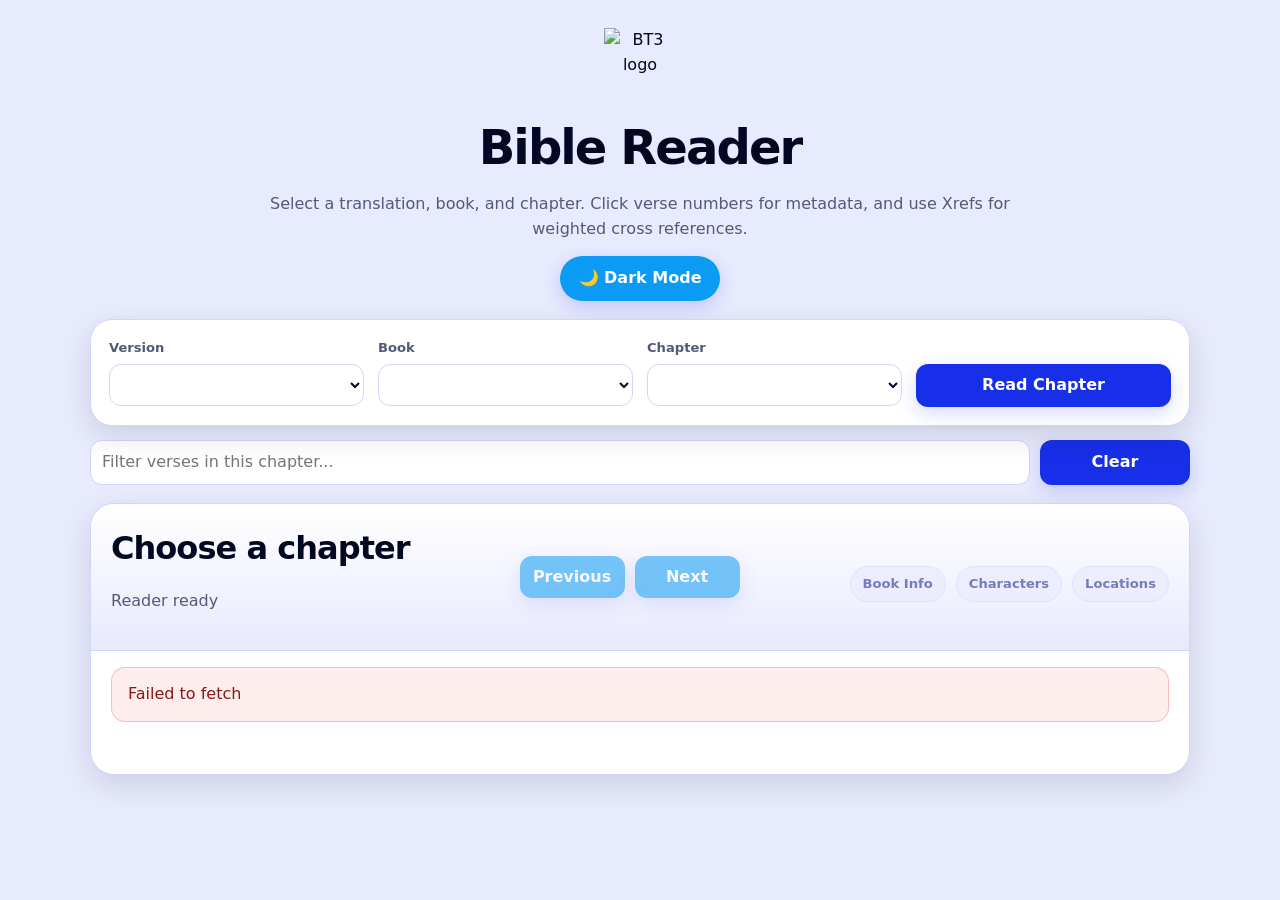
==== biblereader.html @ 95e69062 "Rename bible_reader_standalone_html.html to biblereader.html" ====
<!DOCTYPE html>
<html lang="en">
<head>
  <meta charset="UTF-8" />
  <meta name="viewport" content="width=device-width, initial-scale=1.0" />
  <title>Bible Reader</title>
  <style>
    :root {
      --brand-50:#e8eafd; --brand-100:#d1d5fa; --brand-500:#172fe8; --brand-600:#1226ba; --brand-700:#0e1c8b; --brand-800:#09135d;
      --blue:#0b9bf4; --danger:#df2920; --danger-dark:#861913; --lavender-50:#f0f1f5; --lavender-600:#535979; --ink:#020821;
      --bg:var(--brand-50); --panel:#fff; --text:var(--ink); --muted:var(--lavender-600); --border:var(--brand-100); --accent:var(--brand-500); --accent-dark:var(--brand-700); --secondary:var(--blue); --secondary-dark:var(--brand-600); --verse-bg:var(--lavender-50); --input-bg:#fff; --shadow:0 10px 30px rgba(2,8,33,.12);
    }
    body.dark-mode { --bg:#020821; --panel:#0e1015; --text:#f8fafc; --muted:#c2c6d6; --border:rgba(226,229,252,.16); --verse-bg:rgba(232,234,253,.07); --input-bg:#0e1015; --chapter-bg:linear-gradient(180deg,#15161e,#101422); --xref-button-bg:rgba(80,183,247,.18); --xref-button-text:#c5e7fc; --shadow:0 10px 30px rgba(0,0,0,.45); }
    *{box-sizing:border-box} body{margin:0;font-family:system-ui,-apple-system,BlinkMacSystemFont,"Segoe UI",sans-serif;background:var(--bg);color:var(--text);line-height:1.55} header{padding:28px 20px 18px;text-align:center}.brand-mark{width:72px;height:72px;object-fit:contain;display:block;margin:0 auto 10px}h1{margin:0;font-size:clamp(1.8rem,4vw,3rem);letter-spacing:-.04em}header p{margin:8px auto 0;max-width:760px;color:var(--muted)}main{width:min(1100px,calc(100% - 32px));margin:0 auto 40px}.theme-toggle-wrap{display:flex;justify-content:center;margin-top:14px}
    .toolbar{display:grid;grid-template-columns:repeat(4,minmax(0,1fr));gap:14px;background:var(--panel);border:1px solid var(--border);border-radius:22px;padding:18px;box-shadow:var(--shadow);position:sticky;top:12px;z-index:5}label{display:block;font-weight:700;font-size:.82rem;margin-bottom:6px;color:var(--muted)}select,button,input[type="search"]{width:100%;min-height:42px;border:1px solid var(--border);border-radius:12px;background:var(--input-bg);color:var(--text);font:inherit;padding:9px 11px}button{border:none;background:var(--accent);color:#fff;font-weight:800;cursor:pointer;transition:.12s;box-shadow:0 6px 18px rgba(23,47,232,.18)}button:hover:not(:disabled){background:var(--accent-dark);transform:translateY(-1px)}button:disabled,select:disabled,input:disabled{opacity:.55;cursor:not-allowed}.theme-toggle{width:auto;min-width:160px;background:var(--secondary);border-radius:999px;padding:10px 18px}.search-row{margin-top:14px;display:grid;grid-template-columns:minmax(0,1fr) 150px;gap:10px}.meta{margin:14px 2px 0;color:var(--muted);font-size:.9rem}
    .reader-card{margin-top:18px;background:var(--panel);border:1px solid var(--border);border-radius:24px;box-shadow:var(--shadow);overflow:hidden}.chapter-head{display:flex;align-items:center;justify-content:space-between;gap:16px;padding:20px;border-bottom:1px solid var(--border);background:var(--chapter-bg,linear-gradient(180deg,#fff,var(--brand-50)))}.chapter-title h2{margin:0;font-size:clamp(1.35rem,3vw,2rem);letter-spacing:-.03em}.chapter-title p,.status{color:var(--muted)}.nav-buttons{display:flex;gap:10px;min-width:220px}.nav-buttons button{background:var(--secondary)}.reader-tools{display:flex;flex-wrap:wrap;gap:10px;margin-top:14px}.status{padding:20px;text-align:center}.error{color:var(--danger-dark);background:rgba(223,41,32,.08);border:1px solid rgba(223,41,32,.24);border-radius:14px;margin:16px 20px;padding:14px 16px;white-space:pre-wrap}body.dark-mode .error{color:#f9d4d2}.passage{padding:12px 20px 24px}.verse{display:grid;grid-template-columns:auto auto minmax(0,1fr);gap:10px;padding:10px 12px;border-radius:14px}.verse:hover{background:var(--verse-bg)}.verse-num{min-width:2.4em;text-align:right}.verse-text{font-size:clamp(1.02rem,2vw,1.18rem)}
    .utility-button,.xref-button,.verse-num-button,.filter-chip,.xref-tag{width:auto;box-shadow:none}.utility-button{min-height:34px;padding:7px 12px;border-radius:999px;background:var(--brand-50);color:var(--brand-700);border:1px solid var(--border);font-size:.82rem}body.dark-mode .utility-button{background:rgba(80,183,247,.14);color:#c5e7fc}.xref-button{min-height:26px;padding:3px 10px;border-radius:999px;background:var(--xref-button-bg,var(--brand-50));color:var(--xref-button-text,var(--brand-700));border:1px solid var(--border);font-size:.72rem}.verse-num-button{min-height:auto;padding:0;border:none;background:transparent;color:var(--accent-dark);font:inherit;font-weight:900}.verse-num-button:hover:not(:disabled){background:transparent;color:var(--secondary);transform:none;box-shadow:none}body.dark-mode .verse-num-button{color:#a2acf6}mark{background:rgba(11,155,244,.22);border-radius:4px;padding:0 2px}
    .modal-backdrop{position:fixed;inset:0;z-index:30;display:grid;place-items:center;padding:18px;background:rgba(1,3,13,.62)}.modal-backdrop[hidden]{display:none}.modal{width:min(900px,100%);max-height:min(820px,calc(100vh - 36px));overflow:auto;background:var(--panel);border-radius:24px;box-shadow:0 24px 80px rgba(2,8,33,.35)}.modal-head{display:flex;align-items:flex-start;justify-content:space-between;gap:16px;padding:20px;border-bottom:1px solid var(--border)}.modal-head h3{margin:0;font-size:1.35rem}.modal-head p{margin:4px 0 0;color:var(--muted)}.modal-close{width:auto;min-width:46px;background:var(--secondary);font-size:1.4rem;line-height:1}.xref-list,.detail-grid{padding:14px 20px 22px}.detail-grid{display:grid;grid-template-columns:repeat(2,minmax(0,1fr));gap:10px}.xref-item,.detail-card{border:1px solid var(--border);border-radius:16px;padding:14px;margin-top:10px;background:var(--panel)}.detail-card{margin-top:0}.detail-card.full{grid-column:1/-1}.detail-card h4{margin:0 0 6px;font-size:.88rem;color:var(--accent-dark)}body.dark-mode .detail-card h4,body.dark-mode .xref-ref{color:#a2acf6}.detail-card p{margin:0 0 6px}.character-subtitle{color:var(--muted);font-size:.88rem;margin-bottom:8px}.xref-topline{display:flex;justify-content:space-between;gap:12px;color:var(--muted);font-size:.86rem;font-weight:800;margin-bottom:6px}.xref-ref{color:var(--accent-dark)}.filter-chip-row,.xref-tags{display:flex;flex-wrap:wrap;gap:8px}.filter-chip-row{padding:0 20px 12px}.xref-tags{margin-top:8px;gap:6px}.filter-chip,.xref-tag{min-height:30px;padding:5px 12px;border-radius:999px;background:var(--brand-50);color:var(--brand-700);border:1px solid var(--brand-100);font-size:.78rem;font-weight:800}.xref-tag{min-height:26px;padding:3px 9px;font-size:.75rem}.filter-chip.active{background:var(--accent);color:#fff;border-color:var(--accent)}body.dark-mode .filter-chip,body.dark-mode .xref-tag{background:rgba(197,231,252,.09);color:#d1d5fa;border-color:rgba(197,231,252,.16)}body.dark-mode .filter-chip.active{background:var(--blue);color:#fff;border-color:var(--blue)}
    @media(max-width:800px){.toolbar{position:static;grid-template-columns:1fr 1fr}.chapter-head{align-items:stretch;flex-direction:column}.nav-buttons{min-width:0}.detail-grid{grid-template-columns:1fr}}@media(max-width:520px){main{width:min(100% - 20px,1100px)}.toolbar,.search-row{grid-template-columns:1fr}.verse{grid-template-columns:auto auto minmax(0,1fr);gap:8px}}
  </style>
</head>
<body>
<header><img id="brandLogo" class="brand-mark" src="https://couppaqsopgvtakzcvgu.supabase.co/storage/v1/object/public/images/heart_only-2_512_fullcolor.png" alt="BT3 logo"/><h1>Bible Reader</h1><p>Select a translation, book, and chapter. Click verse numbers for metadata, and use Xrefs for weighted cross references.</p><div class="theme-toggle-wrap"><button id="themeToggle" class="theme-toggle" type="button">🌙 Dark Mode</button></div></header>
<main><section class="toolbar" aria-label="Bible reader controls"><div><label for="versionSelect">Version</label><select id="versionSelect"></select></div><div><label for="bookSelect">Book</label><select id="bookSelect"></select></div><div><label for="chapterSelect">Chapter</label><select id="chapterSelect"></select></div><div><label>&nbsp;</label><button id="loadButton" type="button">Read Chapter</button></div></section><div class="search-row"><input id="searchInput" type="search" placeholder="Filter verses in this chapter..." disabled/><button id="clearSearchButton" type="button" disabled>Clear</button></div><p class="meta" id="metaText"></p><section class="reader-card" aria-live="polite"><div class="chapter-head"><div class="chapter-title"><h2 id="chapterTitle">Choose a chapter</h2><p id="chapterSubtitle">Reader ready</p></div><div class="nav-buttons"><button id="prevButton" type="button" disabled>Previous</button><button id="nextButton" type="button" disabled>Next</button></div><div class="reader-tools"><button id="bookInfoButton" class="utility-button" type="button" disabled>Book Info</button><button id="charactersButton" class="utility-button" type="button" disabled>Characters</button><button id="locationsButton" class="utility-button" type="button" disabled>Locations</button></div></div><div id="message" class="status">Load a chapter to begin.</div><div id="errorBox" class="error" hidden></div><article id="passage" class="passage"></article></section></main>
<div id="xrefModal" class="modal-backdrop" hidden><section class="modal" role="dialog" aria-modal="true" aria-labelledby="xrefModalTitle"><div class="modal-head"><div><h3 id="xrefModalTitle">Cross references</h3><p id="xrefModalSubtitle">Top 40 weighted references</p></div><button id="xrefCloseButton" class="modal-close" type="button">×</button></div><div class="search-row" style="padding:0 20px 20px;margin-top:0"><select id="xrefSortSelect"><option value="weight">Sort by Weight</option><option value="RankVerse">Sort by RankVerse</option></select><select id="xrefSortDirectionSelect"><option value="desc">Descending</option><option value="asc">Ascending</option></select></div><div id="xrefFilterChips" class="filter-chip-row"></div><div id="xrefContent" class="xref-list"></div></section></div>
<div id="infoModal" class="modal-backdrop" hidden><section class="modal" role="dialog" aria-modal="true" aria-labelledby="infoModalTitle"><div class="modal-head"><div><h3 id="infoModalTitle">Details</h3><p id="infoModalSubtitle"></p></div><button id="infoCloseButton" class="modal-close" type="button">×</button></div><div id="infoContent" class="detail-grid"></div></section></div>
<script>
const SUPABASE_URL="https://couppaqsopgvtakzcvgu.supabase.co";
const SUPABASE_ANON_KEY="sb_publishable_BXhuuJDrxb1saVjzaYYnLg_-RfCdtjF";
const API_BASE=SUPABASE_URL.replace(/\/$/,"")+"/rest/v1";
const TOP_XREF_LIMIT=40;
const THEME_STORAGE_KEY="bible-reader-theme";
const LIGHT_LOGO_URL="https://couppaqsopgvtakzcvgu.supabase.co/storage/v1/object/public/images/heart_only-2_512_fullcolor.png";
const DARK_LOGO_URL="https://couppaqsopgvtakzcvgu.supabase.co/storage/v1/object/public/images/heartlogo_only_darkmode_512.png";
const els={version:document.getElementById("versionSelect"),book:document.getElementById("bookSelect"),chapter:document.getElementById("chapterSelect"),load:document.getElementById("loadButton"),prev:document.getElementById("prevButton"),next:document.getElementById("nextButton"),title:document.getElementById("chapterTitle"),subtitle:document.getElementById("chapterSubtitle"),message:document.getElementById("message"),error:document.getElementById("errorBox"),passage:document.getElementById("passage"),search:document.getElementById("searchInput"),clearSearch:document.getElementById("clearSearchButton"),meta:document.getElementById("metaText"),xrefModal:document.getElementById("xrefModal"),xrefModalTitle:document.getElementById("xrefModalTitle"),xrefModalSubtitle:document.getElementById("xrefModalSubtitle"),xrefContent:document.getElementById("xrefContent"),xrefFilterChips:document.getElementById("xrefFilterChips"),xrefClose:document.getElementById("xrefCloseButton"),xrefSort:document.getElementById("xrefSortSelect"),xrefSortDirection:document.getElementById("xrefSortDirectionSelect"),themeToggle:document.getElementById("themeToggle"),brandLogo:document.getElementById("brandLogo"),bookInfo:document.getElementById("bookInfoButton"),characters:document.getElementById("charactersButton"),locations:document.getElementById("locationsButton"),infoModal:document.getElementById("infoModal"),infoModalTitle:document.getElementById("infoModalTitle"),infoModalSubtitle:document.getElementById("infoModalSubtitle"),infoContent:document.getElementById("infoContent"),infoClose:document.getElementById("infoCloseButton")};
const state={versions:[],books:[],currentVerses:[],currentBookInfo:null,currentVerseMetaMap:new Map(),currentCharacterMatches:[],currentLocationMatches:[],allLocations:null,currentXrefFilter:{field:null,value:null},currentXrefs:[],currentXrefPassageMap:new Map(),xrefSortMode:"weight",xrefSortDirection:"desc"};
function replaceAllSafe(v,s,r){return String(v).split(s).join(r)}
function decodeEscapedUnicode(v){const raw=String(v==null?"":v);const slash=String.fromCharCode(92);const decoded=raw.replace(new RegExp(slash+slash+"u([0-9a-fA-F]{4})","g"),function(_,h){return String.fromCharCode(parseInt(h,16))});let orig=false;for(const ch of decoded){const c=ch.charCodeAt(0);if((c>=0x0590&&c<=0x05FF)||(c>=0x0370&&c<=0x03FF)){orig=true;break}}return orig?decoded.split(slash).join("").split(" ").filter(Boolean).join(" "):decoded}
function escapeHtml(v){let o=decodeEscapedUnicode(v);o=replaceAllSafe(o,"&","&amp;");o=replaceAllSafe(o,"<","&lt;");o=replaceAllSafe(o,">","&gt;");o=replaceAllSafe(o,'"',"&quot;");o=replaceAllSafe(o,"'","&#039;");return o}
function escapeRegExp(v){return String(v).replace(/[.*+?^${}()|[\]\\]/g,"\\$&")}
async function apiGet(table,params,attempt){const a=Number(attempt||0);const url=new URL(API_BASE+"/"+table);Object.entries(params||{}).forEach(function(e){if(e[1]!==undefined&&e[1]!==null&&e[1]!=="")url.searchParams.set(e[0],e[1])});try{const controller=new AbortController();const timeout=setTimeout(function(){controller.abort()},15000);const res=await fetch(url,{headers:{apikey:SUPABASE_ANON_KEY,Authorization:"Bearer "+SUPABASE_ANON_KEY,Accept:"application/json"},signal:controller.signal});clearTimeout(timeout);const text=await res.text();if(!res.ok){const msg=res.status+" "+res.statusText+": "+text.slice(0,600);const retry=res.status>=500||msg.toLowerCase().indexOf("timeout")!==-1||msg.indexOf("57014")!==-1;if(retry&&a<1){await new Promise(r=>setTimeout(r,700));return apiGet(table,params,a+1)}throw new Error(msg)}try{return text?JSON.parse(text):[]}catch(e){const p=text.slice(0,300).replace(/\s+/g," ");if(a<1){await new Promise(r=>setTimeout(r,700));return apiGet(table,params,a+1)}throw new Error("Expected JSON from "+table+" but received non-JSON content: "+p)}}catch(e){const msg=String(e&&e.message?e.message:e);const retry=e.name==="AbortError"||msg.toLowerCase().indexOf("timeout")!==-1||msg.toLowerCase().indexOf("network")!==-1||msg.indexOf("57014")!==-1;if(retry&&a<1){await new Promise(r=>setTimeout(r,700));return apiGet(table,params,a+1)}throw e}}
function setMessage(t){els.message.hidden=!t;els.message.textContent=t||""}function setError(e){els.error.hidden=!e;els.error.textContent=e?String(e.message||e):""}function setLoading(l){[els.version,els.book,els.chapter,els.load,els.prev,els.next,els.search,els.clearSearch].forEach(el=>el.disabled=l)}
function makeOption(v,l){const o=document.createElement("option");o.value=v;o.textContent=l;return o}function fillSelect(s,items,getV,getL){s.innerHTML="";items.forEach(i=>s.appendChild(makeOption(getV(i),getL(i))))}function selectedVersion(){return state.versions.find(v=>String(v.pk)===String(els.version.value))}function selectedBook(){return state.books.find(b=>String(b.Book_Number)===String(els.book.value))}
function uniqueSortedValues(items,field){return Array.from(new Set(items.map(i=>i[field]).filter(v=>v!==undefined&&v!==null&&String(v).trim()!=="").map(v=>String(v).trim()))).sort()}function postgrestTextIn(values){const u=Array.from(new Set(values.filter(Boolean).map(String)));return "in.("+u.map(v=>'"'+v.replace(/"/g,'\\"')+'"').join(",")+")"}
function applyTheme(theme){const d=theme==="dark";document.body.classList.toggle("dark-mode",d);els.themeToggle.textContent=d?"☀️ Light Mode":"🌙 Dark Mode";els.brandLogo.src=d?DARK_LOGO_URL:LIGHT_LOGO_URL;localStorage.setItem(THEME_STORAGE_KEY,d?"dark":"light")}function initializeTheme(){const s=localStorage.getItem(THEME_STORAGE_KEY);if(s==="dark"||s==="light")return applyTheme(s);applyTheme(window.matchMedia&&window.matchMedia("(prefers-color-scheme: dark)").matches?"dark":"light")}function toggleTheme(){applyTheme(document.body.classList.contains("dark-mode")?"light":"dark")}
function rebuildChapterSelect(){const b=selectedBook();const count=Number(b&&b.Chapter_Count?b.Chapter_Count:0);const chapters=Array.from({length:count},(_,i)=>i+1);fillSelect(els.chapter,chapters,n=>n,n=>"Chapter "+n)}
async function loadInitialData(){setError(null);setMessage("Loading versions and books...");setLoading(true);try{const results=await Promise.all([apiGet("bible_versions",{select:"pk,abbreviation,full_name,language",order:"abbreviation.asc"}),apiGet("bible_books",{select:"Book_Number,Book_Name,Chapter_Count,Section,Subsection",order:"Book_Number.asc"})]);state.versions=results[0];state.books=results[1];fillSelect(els.version,state.versions,v=>v.pk,v=>(v.abbreviation||"Version")+(v.full_name?" — "+v.full_name:""));fillSelect(els.book,state.books,b=>b.Book_Number,b=>b.Book_Name);rebuildChapterSelect();setMessage("Choose a chapter and press Read Chapter.")}catch(e){setError(e);setMessage("")}finally{setLoading(false);updateNavigationButtons()}}
function verseNumberFromRef(r){const m=String(r||"").match(/:(\d+)(?:-|$)/);return m?m[1]:""}function bookChapterFromRef(r){const p=String(r||"").trim().split(":")[0]||"";const i=p.lastIndexOf(" ");if(i===-1)return"";const c=p.slice(i+1);return c&&!Number.isNaN(Number(c))?p:""}function isSameBookChapter(s,t){const a=bookChapterFromRef(s),b=bookChapterFromRef(t);return Boolean(a&&b&&a===b)}function highlight(text,q){const safe=escapeHtml(text);const clean=String(q||"").trim();return clean?safe.replace(new RegExp("("+escapeRegExp(clean)+")","gi"),"<mark>$1</mark>"):safe}
function closeXrefModal(){els.xrefModal.hidden=true;els.xrefContent.innerHTML=""}function closeInfoModal(){els.infoModal.hidden=true;els.infoContent.innerHTML=""}function emptyToDash(v){const t=String(v==null?"":v).trim();return t?escapeHtml(t):"—"}function detailCard(t,v,full){return '<div class="detail-card'+(full?" full":"")+'"><h4>'+escapeHtml(t)+'</h4><p>'+emptyToDash(v)+'</p></div>'}function openInfoModal(t,s,h){els.infoModalTitle.textContent=t;els.infoModalSubtitle.textContent=s||"";els.infoContent.innerHTML=h;els.infoModal.hidden=false}
function openBookInfoModal(){const b=state.currentBookInfo||selectedBook();if(!b)return;const h=[detailCard("Author",b.Author_Name),detailCard("Audience",b.Author_Audience),detailCard("Purpose",b.Author_Purpose,true),detailCard("Authorship Time",b.Authorship_Time),detailCard("Genre",b.Literary_Genre),detailCard("Section",b.Section),detailCard("Subsection",b.Subsection),detailCard("Key Themes",b.Key_Themes,true),detailCard("Key Doctrines",b.Key_Doctrines,true),detailCard("Key Events",b.Key_Events,true),detailCard("Key Verses",b.Key_Verses,true),detailCard("Jesus In This Book",b.Jesus_In_This_Book,true),detailCard("Chapter Outline",b.Chapter_Outline_Summary,true),detailCard("Symbolic Imagery",b.Summary_Symbolic_Imagery,true)].join("");openInfoModal("Book Info",b.Book_Name||"",h)}
function renderVerseMetaCard(m){return [["Title",m.title],["Labels",m.labels],["Literary Genre",m.Literary_Genre],["Type Group",m.TypeGroup],["God Is",m.GodIsAttr],["Logic Proposition",m.ContainsLogicProposition==null?"":String(m.ContainsLogicProposition)],["RankVerse",m.RankVerse==null?"":Number(m.RankVerse).toFixed(4)],["Section",m.Section],["Subsection",m.Subsection],["TSK",m.TSKmain]].map(f=>detailCard(f[0],f[1],["Labels","God Is","TSK"].indexOf(f[0])!==-1)).join("")}
async function openVerseDetailModal(ref){let m=state.currentVerseMetaMap.get(ref);if(!m){const rows=await apiGet("bible_verses",{select:"VerseRef,title,labels,Literary_Genre,TypeGroup,GodIsAttr,ContainsLogicProposition,RankVerse,Section,Subsection,TSKmain",VerseRef:"eq."+ref,limit:"1"});m=rows[0]}openInfoModal("Verse Details",ref,m?renderVerseMetaCard(m):detailCard("Status","No metadata found for this verse.",true))}
function openCharactersModal(){if(!state.currentCharacterMatches.length)return openInfoModal("Characters",els.title.textContent,detailCard("Status","No character matches found for this chapter.",true));const html=state.currentCharacterMatches.map(c=>'<div class="detail-card full"><h4>'+escapeHtml(c.name_modern||c.name||"Unknown")+'</h4><div class="character-subtitle">'+escapeHtml([c.name_hebrew,c.name_greek,c.testament].filter(Boolean).join(" • "))+'</div><p><strong>Mentions In Chapter:</strong> '+escapeHtml(String(c.mentionCount||0))+'</p><p><strong>Chapter Verse Refs:</strong> '+emptyToDash((c.chapterRefs||[]).slice(0,10).join(", "))+'</p><p><strong>Meaning:</strong> '+emptyToDash(c.name_meaning)+'</p><p><strong>Role:</strong> '+emptyToDash(c.major_role_in_bible)+'</p><p><strong>Overview:</strong> '+emptyToDash(c.overview_statement||c.summary)+'</p><p><strong>Chapter-Relevant Events:</strong> '+emptyToDash(c.character_main_events||c.key_events)+'</p><p><strong>Key Verses:</strong> '+emptyToDash(c.key_verses||c.primary_scripture_refs)+'</p></div>').join("");openInfoModal("Characters",els.title.textContent,html)}
function openLocationsModal(){if(!state.currentLocationMatches.length)return openInfoModal("Locations",els.title.textContent,detailCard("Status","No location matches found for this chapter.",true));const cards=state.currentLocationMatches.map(l=>'<div class="detail-card full"><h4>'+escapeHtml(l.Name||"Unknown")+'</h4><p><strong>Mentions In Chapter:</strong> '+escapeHtml(String(l.mentionCount||0))+'</p><p><strong>Chapter Verse Refs:</strong> '+emptyToDash((l.chapterRefs||[]).slice(0,10).join(", "))+'</p><p><strong>Geometry:</strong> '+emptyToDash(l.point?l.point.kind+" lon="+l.point.lon+", lat="+l.point.lat:String(l.geometry||"").slice(0,180))+'</p><p><strong>Description:</strong> '+emptyToDash(l.description)+'</p></div>').join("");openInfoModal("Locations",els.title.textContent,renderMiniMap(state.currentLocationMatches)+cards)}
async function openXrefModal(ref){const version=selectedVersion();els.xrefModal.hidden=false;els.xrefModalTitle.textContent=ref+" cross references";els.xrefModalSubtitle.textContent="Loading top weighted references...";els.xrefContent.innerHTML='<div class="status">Loading...</div>';els.xrefFilterChips.innerHTML="";try{const raw=await loadXrefsForVerse(ref);const meta=await loadXrefVerseMetadata(raw);const enriched=raw.map(r=>{const m=meta.get(r.target_VerseRef)||{};return Object.assign({},r,{RankVerse:m.RankVerse,targetRowNum:m.RowNum,Section:m.Section,Subsection:m.Subsection})});const xrefs=sortAndLimitXrefs(ref,enriched);state.currentXrefs=xrefs;state.currentXrefFilter={field:null,value:null};state.currentXrefPassageMap=new Map();renderXrefFilterChips(xrefs);if(!xrefs.length){els.xrefModalSubtitle.textContent="No weighted cross references found.";els.xrefContent.innerHTML='<div class="status">No cross references found for '+escapeHtml(ref)+'.</div>';return}els.xrefModalSubtitle.textContent="Top "+xrefs.length+" weighted references outside this chapter";els.xrefContent.innerHTML=renderXrefs(filteredCurrentXrefs(),new Map(),false);if(version){try{const pm=await loadXrefPassages(xrefs,version.pk);state.currentXrefPassageMap=pm;els.xrefContent.innerHTML=renderXrefs(filteredCurrentXrefs(),pm,true)}catch(e){els.xrefContent.innerHTML='<div class="error">Cross references loaded, but target verse text could not be loaded: '+escapeHtml(e.message||e)+'</div>'+renderXrefs(filteredCurrentXrefs(),new Map(),false)}}}catch(e){els.xrefModalSubtitle.textContent="Could not load cross references.";els.xrefContent.innerHTML='<div class="error">'+escapeHtml(e.message||e)+'</div>'}}
async function loadXrefsForVerse(ref){const limits=[250,100,50,20];let last=null;for(const limit of limits){try{return await apiGet("bible_xrefs",{select:"target_VerseRef,terms,weight,connectid",source_VerseRef:"eq."+ref,limit:String(limit)})}catch(e){last=e;const m=String(e&&e.message?e.message:e);if(m.indexOf("57014")===-1&&m.toLowerCase().indexOf("timeout")===-1)throw e}}throw last||new Error("Could not load cross references.")}
async function loadXrefVerseMetadata(xrefs){const refs=xrefs.map(r=>r.target_VerseRef).filter(Boolean);const map=new Map();if(!refs.length)return map;const rows=await apiGet("bible_verses",{select:"VerseRef,RowNum,RankVerse,Section,Subsection",VerseRef:postgrestTextIn(refs)});rows.forEach(r=>map.set(r.VerseRef,r));return map}function topWeightedXrefsBeforeSort(src,xrefs){return xrefs.filter(r=>!isSameBookChapter(src,r.target_VerseRef)).sort((a,b)=>Number(b.weight||0)-Number(a.weight||0)).slice(0,TOP_XREF_LIMIT)}function sortXrefsForDisplay(xrefs){return xrefs.slice().sort((a,b)=>(Number(a[state.xrefSortMode]||0)-Number(b[state.xrefSortMode]||0))*(state.xrefSortDirection==="asc"?1:-1))}function sortAndLimitXrefs(src,xrefs){return sortXrefsForDisplay(topWeightedXrefsBeforeSort(src,xrefs))}
async function loadXrefPassages(xrefs,versionPk){const refs=Array.from(new Set(xrefs.map(r=>String(r.target_VerseRef||"").trim()).filter(Boolean)));const map=new Map();if(!refs.length)return map;const chunks=[];for(let i=0;i<refs.length;i+=25)chunks.push(refs.slice(i,i+25));const results=await Promise.all(chunks.map(c=>apiGet("bible_passages",{select:"VerseRef,Passage",bible_version_FK:"eq."+versionPk,VerseRef:postgrestTextIn(c)})));results.flat().forEach(r=>{if(r&&r.VerseRef&&r.Passage)map.set(String(r.VerseRef).trim(),r.Passage)});return map}function filteredCurrentXrefs(){if(!state.currentXrefFilter.field)return state.currentXrefs;return state.currentXrefs.filter(r=>String(r[state.currentXrefFilter.field]||"").trim()===state.currentXrefFilter.value)}function renderXrefFilterChips(xrefs){const sections=uniqueSortedValues(xrefs,"Section"),subs=uniqueSortedValues(xrefs,"Subsection");const chips=['<button class="filter-chip'+(!state.currentXrefFilter.field?' active':'')+'" type="button" data-xref-filter-field="" data-xref-filter-value="">All</button>'];sections.forEach(v=>chips.push('<button class="filter-chip'+(state.currentXrefFilter.field==="Section"&&state.currentXrefFilter.value===v?' active':'')+'" type="button" data-xref-filter-field="Section" data-xref-filter-value="'+escapeHtml(v)+'">Section: '+escapeHtml(v)+'</button>'));subs.forEach(v=>chips.push('<button class="filter-chip'+(state.currentXrefFilter.field==="Subsection"&&state.currentXrefFilter.value===v?' active':'')+'" type="button" data-xref-filter-field="Subsection" data-xref-filter-value="'+escapeHtml(v)+'">Subsection: '+escapeHtml(v)+'</button>'));els.xrefFilterChips.innerHTML=chips.join("")}function renderXrefs(xrefs,passageMap,attempted){return sortXrefsForDisplay(xrefs).map((row,i)=>{const ref=row.target_VerseRef||"Unknown reference";const passage=passageMap.get(String(ref).trim())||(attempted?"Passage text not available in the selected version.":"");const weight=row.weight==null?"":"Weight: "+Number(row.weight).toFixed(3);const rank=row.RankVerse==null?"":" • RankVerse: "+Number(row.RankVerse).toFixed(4);const terms=row.terms?'<div class="meta">'+escapeHtml(row.terms)+'</div>':"";const section=row.Section?'<button class="xref-tag" type="button" data-xref-filter-field="Section" data-xref-filter-value="'+escapeHtml(row.Section)+'">Section: '+escapeHtml(row.Section)+'</button>':"";const sub=row.Subsection?'<button class="xref-tag" type="button" data-xref-filter-field="Subsection" data-xref-filter-value="'+escapeHtml(row.Subsection)+'">Subsection: '+escapeHtml(row.Subsection)+'</button>':"";return '<div class="xref-item"><div class="xref-topline"><span><span class="xref-ref">'+(i+1)+'. '+escapeHtml(ref)+'</span></span><span>'+escapeHtml(weight+rank)+'</span></div>'+(passage?'<div class="xref-text">'+escapeHtml(passage)+'</div>':"")+(section||sub?'<div class="xref-tags">'+section+sub+'</div>':"")+terms+'</div>'}).join("")}
function renderVerses(){const q=els.search.value.trim();const filtered=q?state.currentVerses.filter(r=>String(r.Passage||"").toLowerCase().indexOf(q.toLowerCase())!==-1):state.currentVerses;els.passage.innerHTML=filtered.map(r=>{const num=verseNumberFromRef(r.VerseRef);const safe=escapeHtml(r.VerseRef);return '<div class="verse" data-ref="'+safe+'"><div class="verse-actions"><button class="xref-button" type="button" data-xref-ref="'+safe+'">Xrefs</button></div><div class="verse-num"><button class="verse-num-button" type="button" data-verse-detail-ref="'+safe+'">'+escapeHtml(num)+'</button></div><div class="verse-text"><span>'+highlight(r.Passage,q)+'</span></div></div>'}).join("");els.meta.textContent=q?filtered.length+" of "+state.currentVerses.length+" verses shown.":state.currentVerses.length+" verses loaded."}
async function loadChapter(){const version=selectedVersion(),book=selectedBook(),chapter=Number(els.chapter.value);if(!version||!book||!chapter)return;setError(null);setMessage("Loading chapter...");setLoading(true);els.passage.innerHTML="";state.currentVerses=[];state.currentVerseMetaMap=new Map();state.currentCharacterMatches=[];state.currentBookInfo=null;els.bookInfo.disabled=true;els.characters.disabled=true;els.locations.disabled=true;try{const prefix=book.Book_Name+" "+chapter+":";let rows=await apiGet("bible_passages",{select:"VerseRef,Passage,RowNum",bible_version_FK:"eq."+version.pk,VerseRef:"like."+prefix+"%",order:"RowNum.asc"});if(!rows.length){const verseRows=await apiGet("bible_verses",{select:"VerseRef,RowNum",Book_Name:"eq."+book.Book_Name,Chapter:"eq."+chapter,order:"RowNum.asc"});if(!verseRows.length)throw new Error("No verse metadata found for "+book.Book_Name+" "+chapter+".");const nums=verseRows.map(r=>Number(r.RowNum)).filter(Number.isFinite);const min=Math.min.apply(null,nums),max=Math.max.apply(null,nums);rows=await apiGet("bible_passages",{select:"VerseRef,Passage,RowNum",bible_version_FK:"eq."+version.pk,RowNum:"gte."+min,order:"RowNum.asc"});rows=rows.filter(r=>Number(r.RowNum)<=max)}if(!rows.length)throw new Error("No verses found for "+book.Book_Name+" "+chapter+" in "+version.abbreviation+".");state.currentVerses=rows;els.title.textContent=book.Book_Name+" "+chapter;els.subtitle.textContent=(version.abbreviation||"Version")+(version.full_name?" — "+version.full_name:"");els.search.disabled=false;els.clearSearch.disabled=false;els.search.value="";await loadChapterEnrichment(book,rows);setMessage("");renderVerses()}catch(e){setError(e);setMessage("")}finally{setLoading(false);updateNavigationButtons()}}
async function loadChapterEnrichment(book,rows){const refs=rows.map(r=>r.VerseRef).filter(Boolean);try{const b=await apiGet("bible_books",{select:"Book_Name,Author_Name,Author_Audience,Author_Purpose,Authorship_Time,Literary_Genre,Section,Subsection,Key_Themes,Key_Doctrines,Key_Events,Key_Verses,Jesus_In_This_Book,Chapter_Outline_Summary,Summary_Symbolic_Imagery",Book_Name:"eq."+book.Book_Name,limit:"1"});state.currentBookInfo=b[0]||book;els.bookInfo.disabled=false}catch(e){state.currentBookInfo=book;els.bookInfo.disabled=false}try{if(refs.length){const m=await apiGet("bible_verses",{select:"VerseRef,title,labels,Literary_Genre,TypeGroup,GodIsAttr,ContainsLogicProposition,RankVerse,Section,Subsection,TSKmain",VerseRef:postgrestTextIn(refs)});m.forEach(r=>state.currentVerseMetaMap.set(r.VerseRef,r))}}catch(e){console.warn("Verse metadata enrichment failed",e)}try{await loadCharacterMatches(rows)}catch(e){console.warn("Character enrichment failed",e);state.currentCharacterMatches=[];els.characters.disabled=false}try{await loadLocationMatches(book,rows)}catch(e){console.warn("Location enrichment failed",e);state.currentLocationMatches=[];els.locations.disabled=false}}
function normalizeCharacterText(v){return (" "+String(v||"").toLowerCase().replace(/[^a-z0-9]+/g," ")+" ").replace(/\s+/g," ")}function countWholePhrase(text,phrase){const h=normalizeCharacterText(text),n=normalizeCharacterText(phrase).trim();return n?h.split(" "+n+" ").length-1:0}
function normalizeLocationText(v){return normalizeCharacterText(v)}
function locationAliases(name){const n=normalizeLocationText(name).trim();const aliases=[n];const map={"sea of galilee":["galilee"],"mount sinai":["sinai"],"jerusalem":["zion"],"capernaum":["capharnaum"]};if(map[n])map[n].forEach(a=>aliases.push(a));return Array.from(new Set(aliases.filter(a=>a&&a.length>=3)))}
function parseGeometryPoint(geometry){const text=String(geometry||"");const nums=text.match(/-?[0-9]+(?:[.][0-9]+)?/g)||[];if(nums.length<2)return null;let kind="unknown";if(text.toLowerCase().indexOf("point")!==-1)kind="WKT POINT";else if(text.toLowerCase().indexOf("coordinates")!==-1)kind=text.indexOf("<")!==-1?"KML":"GeoJSON";return{lon:Number(nums[0]),lat:Number(nums[1]),kind:kind}}
function renderMiniMap(locations){const points=locations.map(l=>l.point).filter(Boolean);if(!points.length)return detailCard("Map","No parseable point geometry found for matched locations.",true);const minLon=Math.min.apply(null,points.map(p=>p.lon)),maxLon=Math.max.apply(null,points.map(p=>p.lon)),minLat=Math.min.apply(null,points.map(p=>p.lat)),maxLat=Math.max.apply(null,points.map(p=>p.lat));function x(lon){return 30+((lon-minLon)/((maxLon-minLon)||1))*740}function y(lat){return 320-((lat-minLat)/((maxLat-minLat)||1))*260}const dots=locations.filter(l=>l.point).map(l=>'<circle cx="'+x(l.point.lon).toFixed(1)+'" cy="'+y(l.point.lat).toFixed(1)+'" r="6"><title>'+escapeHtml(l.Name)+'</title></circle><text x="'+(x(l.point.lon)+9).toFixed(1)+'" y="'+(y(l.point.lat)+4).toFixed(1)+'">'+escapeHtml(l.Name)+'</text>').join("");return '<div class="detail-card full"><h4>Map Preview</h4><svg viewBox="0 0 800 360" style="width:100%;height:auto;border:1px solid var(--border);border-radius:14px;background:var(--verse-bg)"><rect x="0" y="0" width="800" height="360" fill="transparent"></rect><g fill="var(--secondary)">'+dots+'</g></svg><p class="meta">Point preview only. Rendering depends on parseable WKT, GeoJSON, or KML coordinates.</p></div>'}
async function loadLocationMatches(book,rows){if(!state.allLocations){state.allLocations=await apiGet("bible_locations_geopandas",{select:"pk,Name,description,geometry",order:"Name.asc",limit:"2000"})}const chapterText=rows.map(r=>(r.VerseRef||"")+" "+(r.Passage||"")).join(" ")+" "+[book.Book_Name,book.Section,book.Subsection].filter(Boolean).join(" ");const normalized=normalizeLocationText(chapterText);state.currentLocationMatches=state.allLocations.map(loc=>{const aliases=locationAliases(loc.Name);let count=0;aliases.forEach(a=>count+=countWholePhrase(normalized,a));if(!count)return null;const refs=rows.filter(r=>aliases.some(a=>countWholePhrase(r.Passage||"",a)>0)).map(r=>r.VerseRef);return Object.assign({},loc,{mentionCount:count,chapterRefs:refs,point:parseGeometryPoint(loc.geometry)})}).filter(Boolean).sort((a,b)=>b.mentionCount-a.mentionCount).slice(0,30);els.locations.disabled=false}async function loadCharacterMatches(rows){const chapterText=rows.map(r=>(r.VerseRef||"")+" "+(r.Passage||"")).join(" ");const candidates=await apiGet("bible_characters",{select:"pk,name,name_modern,name_hebrew,name_greek,name_meaning,testament,major_role_in_bible,overview_statement,summary,key_verses,primary_scripture_refs,character_main_events,key_events,scripture_mentions",order:"name.asc",limit:"500"});const normalized=normalizeCharacterText(chapterText);const seen=new Set();state.currentCharacterMatches=candidates.map(c=>{const names=[c.name,c.name_modern].filter(Boolean).map(n=>normalizeCharacterText(n).trim()).filter(n=>n.length>=3);let count=0;names.forEach(n=>count+=countWholePhrase(normalized,n));if(!count||seen.has(c.pk))return null;seen.add(c.pk);const chapterRefs=rows.filter(r=>names.some(n=>countWholePhrase(r.Passage||"",n)>0)).map(r=>r.VerseRef);return Object.assign({},c,{mentionCount:count,chapterRefs})}).filter(Boolean).sort((a,b)=>b.mentionCount-a.mentionCount).slice(0,30);els.characters.disabled=false}
function updateNavigationButtons(){const book=selectedBook();const chapter=Number(els.chapter.value||0);const i=state.books.findIndex(b=>String(b.Book_Number)===String(els.book.value));els.prev.disabled=i<=0&&chapter<=1;if(!book){els.next.disabled=true;return}const max=Number(book.Chapter_Count||0);els.next.disabled=i>=state.books.length-1&&chapter>=max}async function moveChapter(delta){const current=Number(els.chapter.value||1);const i=state.books.findIndex(b=>String(b.Book_Number)===String(els.book.value));if(i===-1)return;const book=state.books[i];const max=Number(book.Chapter_Count||1);let targetIndex=i,targetChapter=current+delta;if(delta<0&&current<=1){if(i<=0)return;targetIndex=i-1;targetChapter=Number(state.books[targetIndex].Chapter_Count||1)}else if(delta>0&&current>=max){if(i>=state.books.length-1)return;targetIndex=i+1;targetChapter=1}else{targetChapter=Math.min(Math.max(targetChapter,1),max)}els.book.value=String(state.books[targetIndex].Book_Number);rebuildChapterSelect();els.chapter.value=String(targetChapter);updateNavigationButtons();await loadChapter()}function rerenderCurrentXrefs(){if(!state.currentXrefs.length)return;renderXrefFilterChips(state.currentXrefs);els.xrefContent.innerHTML=renderXrefs(filteredCurrentXrefs(),state.currentXrefPassageMap,state.currentXrefPassageMap.size>0)}
function runSelfTests(){try{console.assert(escapeRegExp("Genesis 1:1?")==="Genesis 1:1\\?","escapeRegExp handles question mark");console.assert(escapeHtml("<tag>&'")==="&lt;tag&gt;&amp;&#039;","escapeHtml escapes HTML");console.assert(decodeEscapedUnicode("\\u05d1\\u05e8\\u05d0")==="ברא","unicode decode");console.assert(bookChapterFromRef("Genesis 1:3")==="Genesis 1","bookChapterFromRef");console.assert(isSameBookChapter("Genesis 1:1","Genesis 1:31")===true,"same chapter");console.assert(Number(.123456).toFixed(3)==="0.123","weight round");console.assert(Number(.987654).toFixed(4)==="0.9877","RankVerse round");console.assert(topWeightedXrefsBeforeSort("Genesis 1:1",Array.from({length:45},(_,i)=>({target_VerseRef:"Psalm "+(i+1)+":1",weight:1-i/100}))).length===TOP_XREF_LIMIT,"top 40");console.assert(countWholePhrase("Jesus said unto Moses","Jesus")===1,"Jesus match");console.assert(countWholePhrase("Jesus said unto Moses","Moses")===1,"Moses match");console.assert(parseGeometryPoint("POINT(35.2 31.7)").lat===31.7,"location WKT point parse")}catch(e){console.error("Self-test failure",e)}}
els.book.addEventListener("change",()=>{rebuildChapterSelect();updateNavigationButtons()});els.chapter.addEventListener("change",updateNavigationButtons);els.load.addEventListener("click",loadChapter);els.prev.addEventListener("click",()=>moveChapter(-1));els.next.addEventListener("click",()=>moveChapter(1));els.search.addEventListener("input",renderVerses);els.clearSearch.addEventListener("click",()=>{els.search.value="";renderVerses();els.search.focus()});els.passage.addEventListener("click",e=>{const xb=e.target.closest("[data-xref-ref]");if(xb){openXrefModal(xb.dataset.xrefRef);return}const vb=e.target.closest("[data-verse-detail-ref]");if(vb)openVerseDetailModal(vb.dataset.verseDetailRef)});els.xrefClose.addEventListener("click",closeXrefModal);els.infoClose.addEventListener("click",closeInfoModal);els.bookInfo.addEventListener("click",openBookInfoModal);els.characters.addEventListener("click",openCharactersModal);els.locations.addEventListener("click",openLocationsModal);els.themeToggle.addEventListener("click",toggleTheme);els.xrefSort.addEventListener("change",()=>{state.xrefSortMode=els.xrefSort.value;rerenderCurrentXrefs()});els.xrefSortDirection.addEventListener("change",()=>{state.xrefSortDirection=els.xrefSortDirection.value;rerenderCurrentXrefs()});els.xrefModal.addEventListener("click",e=>{const b=e.target.closest("[data-xref-filter-field]");if(b){const field=b.dataset.xrefFilterField,value=b.dataset.xrefFilterValue;state.currentXrefFilter=field?{field,value}:{field:null,value:null};rerenderCurrentXrefs();return}if(e.target===els.xrefModal)closeXrefModal()});els.infoModal.addEventListener("click",e=>{if(e.target===els.infoModal)closeInfoModal()});document.addEventListener("keydown",e=>{if(e.target.matches("input, select, textarea"))return;if(e.key==="ArrowLeft"&&!els.prev.disabled)moveChapter(-1);if(e.key==="ArrowRight"&&!els.next.disabled)moveChapter(1);if(e.key==="Escape"&&!els.xrefModal.hidden)closeXrefModal();if(e.key==="Escape"&&!els.infoModal.hidden)closeInfoModal()});
runSelfTests();initializeTheme();loadInitialData();
</script>
</body>
</html>
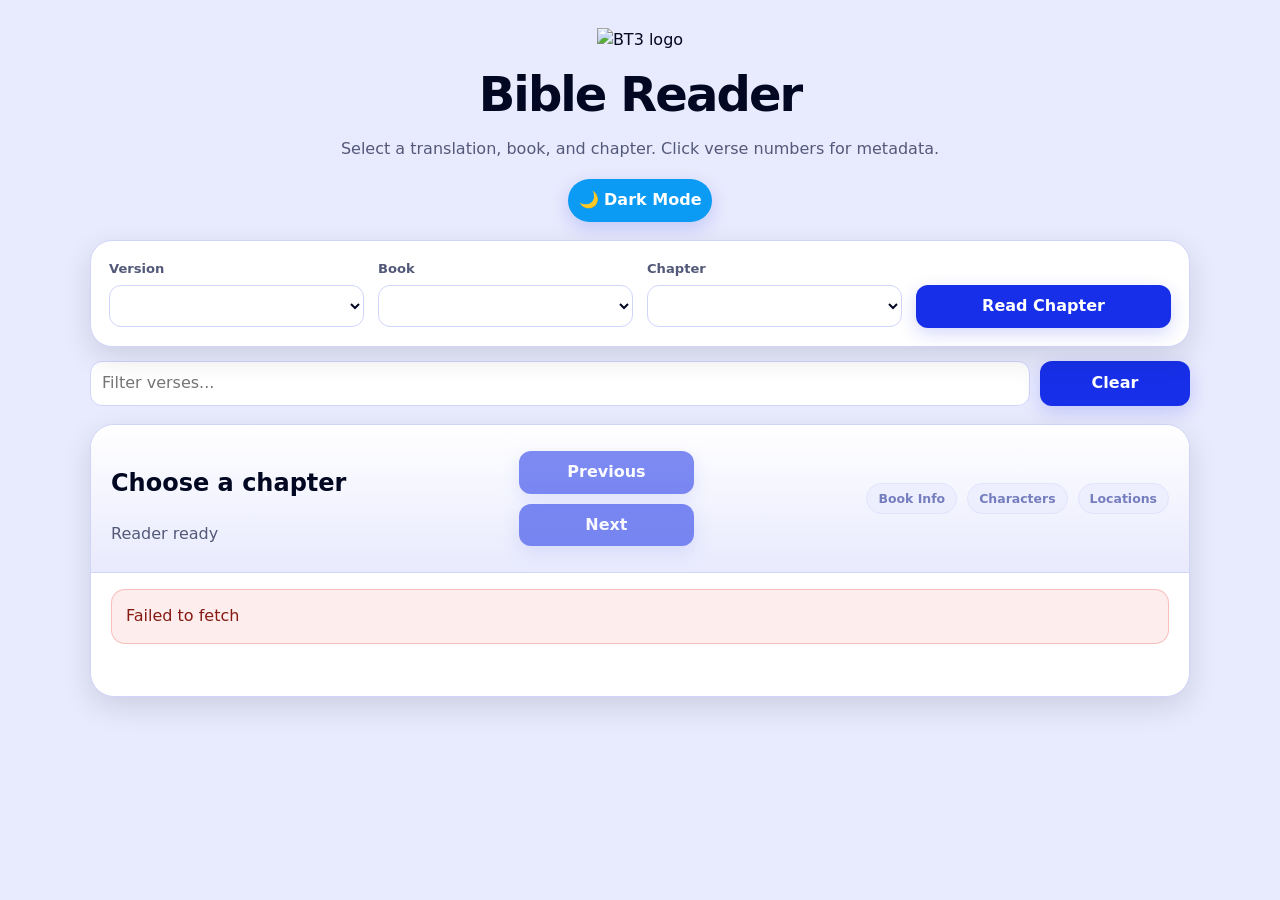
==== commit 27128a7d: "Update print statement from 'Hello' to 'Goodbye'" ====
--- a/biblereader.html
+++ b/biblereader.html
@@ -1,74 +1,99 @@
-<!DOCTYPE html>
+<!doctype html>
 <html lang="en">
 <head>
-  <meta charset="UTF-8" />
-  <meta name="viewport" content="width=device-width, initial-scale=1.0" />
-  <title>Bible Reader</title>
-  <style>
-    :root {
-      --brand-50:#e8eafd; --brand-100:#d1d5fa; --brand-500:#172fe8; --brand-600:#1226ba; --brand-700:#0e1c8b; --brand-800:#09135d;
-      --blue:#0b9bf4; --danger:#df2920; --danger-dark:#861913; --lavender-50:#f0f1f5; --lavender-600:#535979; --ink:#020821;
-      --bg:var(--brand-50); --panel:#fff; --text:var(--ink); --muted:var(--lavender-600); --border:var(--brand-100); --accent:var(--brand-500); --accent-dark:var(--brand-700); --secondary:var(--blue); --secondary-dark:var(--brand-600); --verse-bg:var(--lavender-50); --input-bg:#fff; --shadow:0 10px 30px rgba(2,8,33,.12);
-    }
-    body.dark-mode { --bg:#020821; --panel:#0e1015; --text:#f8fafc; --muted:#c2c6d6; --border:rgba(226,229,252,.16); --verse-bg:rgba(232,234,253,.07); --input-bg:#0e1015; --chapter-bg:linear-gradient(180deg,#15161e,#101422); --xref-button-bg:rgba(80,183,247,.18); --xref-button-text:#c5e7fc; --shadow:0 10px 30px rgba(0,0,0,.45); }
-    *{box-sizing:border-box} body{margin:0;font-family:system-ui,-apple-system,BlinkMacSystemFont,"Segoe UI",sans-serif;background:var(--bg);color:var(--text);line-height:1.55} header{padding:28px 20px 18px;text-align:center}.brand-mark{width:72px;height:72px;object-fit:contain;display:block;margin:0 auto 10px}h1{margin:0;font-size:clamp(1.8rem,4vw,3rem);letter-spacing:-.04em}header p{margin:8px auto 0;max-width:760px;color:var(--muted)}main{width:min(1100px,calc(100% - 32px));margin:0 auto 40px}.theme-toggle-wrap{display:flex;justify-content:center;margin-top:14px}
-    .toolbar{display:grid;grid-template-columns:repeat(4,minmax(0,1fr));gap:14px;background:var(--panel);border:1px solid var(--border);border-radius:22px;padding:18px;box-shadow:var(--shadow);position:sticky;top:12px;z-index:5}label{display:block;font-weight:700;font-size:.82rem;margin-bottom:6px;color:var(--muted)}select,button,input[type="search"]{width:100%;min-height:42px;border:1px solid var(--border);border-radius:12px;background:var(--input-bg);color:var(--text);font:inherit;padding:9px 11px}button{border:none;background:var(--accent);color:#fff;font-weight:800;cursor:pointer;transition:.12s;box-shadow:0 6px 18px rgba(23,47,232,.18)}button:hover:not(:disabled){background:var(--accent-dark);transform:translateY(-1px)}button:disabled,select:disabled,input:disabled{opacity:.55;cursor:not-allowed}.theme-toggle{width:auto;min-width:160px;background:var(--secondary);border-radius:999px;padding:10px 18px}.search-row{margin-top:14px;display:grid;grid-template-columns:minmax(0,1fr) 150px;gap:10px}.meta{margin:14px 2px 0;color:var(--muted);font-size:.9rem}
-    .reader-card{margin-top:18px;background:var(--panel);border:1px solid var(--border);border-radius:24px;box-shadow:var(--shadow);overflow:hidden}.chapter-head{display:flex;align-items:center;justify-content:space-between;gap:16px;padding:20px;border-bottom:1px solid var(--border);background:var(--chapter-bg,linear-gradient(180deg,#fff,var(--brand-50)))}.chapter-title h2{margin:0;font-size:clamp(1.35rem,3vw,2rem);letter-spacing:-.03em}.chapter-title p,.status{color:var(--muted)}.nav-buttons{display:flex;gap:10px;min-width:220px}.nav-buttons button{background:var(--secondary)}.reader-tools{display:flex;flex-wrap:wrap;gap:10px;margin-top:14px}.status{padding:20px;text-align:center}.error{color:var(--danger-dark);background:rgba(223,41,32,.08);border:1px solid rgba(223,41,32,.24);border-radius:14px;margin:16px 20px;padding:14px 16px;white-space:pre-wrap}body.dark-mode .error{color:#f9d4d2}.passage{padding:12px 20px 24px}.verse{display:grid;grid-template-columns:auto auto minmax(0,1fr);gap:10px;padding:10px 12px;border-radius:14px}.verse:hover{background:var(--verse-bg)}.verse-num{min-width:2.4em;text-align:right}.verse-text{font-size:clamp(1.02rem,2vw,1.18rem)}
-    .utility-button,.xref-button,.verse-num-button,.filter-chip,.xref-tag{width:auto;box-shadow:none}.utility-button{min-height:34px;padding:7px 12px;border-radius:999px;background:var(--brand-50);color:var(--brand-700);border:1px solid var(--border);font-size:.82rem}body.dark-mode .utility-button{background:rgba(80,183,247,.14);color:#c5e7fc}.xref-button{min-height:26px;padding:3px 10px;border-radius:999px;background:var(--xref-button-bg,var(--brand-50));color:var(--xref-button-text,var(--brand-700));border:1px solid var(--border);font-size:.72rem}.verse-num-button{min-height:auto;padding:0;border:none;background:transparent;color:var(--accent-dark);font:inherit;font-weight:900}.verse-num-button:hover:not(:disabled){background:transparent;color:var(--secondary);transform:none;box-shadow:none}body.dark-mode .verse-num-button{color:#a2acf6}mark{background:rgba(11,155,244,.22);border-radius:4px;padding:0 2px}
-    .modal-backdrop{position:fixed;inset:0;z-index:30;display:grid;place-items:center;padding:18px;background:rgba(1,3,13,.62)}.modal-backdrop[hidden]{display:none}.modal{width:min(900px,100%);max-height:min(820px,calc(100vh - 36px));overflow:auto;background:var(--panel);border-radius:24px;box-shadow:0 24px 80px rgba(2,8,33,.35)}.modal-head{display:flex;align-items:flex-start;justify-content:space-between;gap:16px;padding:20px;border-bottom:1px solid var(--border)}.modal-head h3{margin:0;font-size:1.35rem}.modal-head p{margin:4px 0 0;color:var(--muted)}.modal-close{width:auto;min-width:46px;background:var(--secondary);font-size:1.4rem;line-height:1}.xref-list,.detail-grid{padding:14px 20px 22px}.detail-grid{display:grid;grid-template-columns:repeat(2,minmax(0,1fr));gap:10px}.xref-item,.detail-card{border:1px solid var(--border);border-radius:16px;padding:14px;margin-top:10px;background:var(--panel)}.detail-card{margin-top:0}.detail-card.full{grid-column:1/-1}.detail-card h4{margin:0 0 6px;font-size:.88rem;color:var(--accent-dark)}body.dark-mode .detail-card h4,body.dark-mode .xref-ref{color:#a2acf6}.detail-card p{margin:0 0 6px}.character-subtitle{color:var(--muted);font-size:.88rem;margin-bottom:8px}.xref-topline{display:flex;justify-content:space-between;gap:12px;color:var(--muted);font-size:.86rem;font-weight:800;margin-bottom:6px}.xref-ref{color:var(--accent-dark)}.filter-chip-row,.xref-tags{display:flex;flex-wrap:wrap;gap:8px}.filter-chip-row{padding:0 20px 12px}.xref-tags{margin-top:8px;gap:6px}.filter-chip,.xref-tag{min-height:30px;padding:5px 12px;border-radius:999px;background:var(--brand-50);color:var(--brand-700);border:1px solid var(--brand-100);font-size:.78rem;font-weight:800}.xref-tag{min-height:26px;padding:3px 9px;font-size:.75rem}.filter-chip.active{background:var(--accent);color:#fff;border-color:var(--accent)}body.dark-mode .filter-chip,body.dark-mode .xref-tag{background:rgba(197,231,252,.09);color:#d1d5fa;border-color:rgba(197,231,252,.16)}body.dark-mode .filter-chip.active{background:var(--blue);color:#fff;border-color:var(--blue)}
-    @media(max-width:800px){.toolbar{position:static;grid-template-columns:1fr 1fr}.chapter-head{align-items:stretch;flex-direction:column}.nav-buttons{min-width:0}.detail-grid{grid-template-columns:1fr}}@media(max-width:520px){main{width:min(100% - 20px,1100px)}.toolbar,.search-row{grid-template-columns:1fr}.verse{grid-template-columns:auto auto minmax(0,1fr);gap:8px}}
-  </style>
+<meta charset="utf-8" />
+<meta name="viewport" content="width=device-width,initial-scale=1" />
+<title>Bible Reader</title>
+<style>
+:root{--b50:#e8eafd;--b100:#d1d5fa;--b500:#172fe8;--b600:#1226ba;--b700:#0e1c8b;--blue:#0b9bf4;--ink:#020821;--muted:#535979;--bg:var(--b50);--panel:#fff;--text:var(--ink);--border:var(--b100);--input:#fff;--verse:#f0f1f5;--shadow:0 10px 30px #0208211f}
+body.dark{--bg:#020821;--panel:#0e1015;--text:#f8fafc;--muted:#c2c6d6;--border:#e2e5fc29;--input:#0e1015;--verse:#e8eafd12;--shadow:0 10px 30px #0007}
+*{box-sizing:border-box}body{margin:0;background:var(--bg);color:var(--text);font:16px/1.55 system-ui,-apple-system,Segoe UI,sans-serif}header{text-align:center;padding:28px 18px 18px}.logo{width:72px;height:72px;object-fit:contain}h1{margin:4px 0;font-size:clamp(1.8rem,4vw,3rem);letter-spacing:-.04em}p{margin:.35rem 0}.muted,.meta{color:var(--muted)}main{width:min(1100px,calc(100% - 32px));margin:0 auto 40px}.toolbar,.card,.modal{background:var(--panel);border:1px solid var(--border);box-shadow:var(--shadow)}.toolbar{display:grid;grid-template-columns:repeat(4,1fr);gap:14px;border-radius:22px;padding:18px;position:sticky;top:12px;z-index:5}.card{margin-top:18px;border-radius:24px;overflow:hidden}.head{display:flex;gap:16px;justify-content:space-between;align-items:center;padding:20px;border-bottom:1px solid var(--border);background:linear-gradient(180deg,var(--panel),var(--bg))}.nav,.tools{display:flex;gap:10px;flex-wrap:wrap}label{display:block;font-size:.82rem;font-weight:700;color:var(--muted);margin:0 0 6px}select,input,button{min-height:42px;border-radius:12px;border:1px solid var(--border);background:var(--input);color:var(--text);font:inherit;padding:9px 11px;width:100%}button{border:0;background:var(--b500);color:#fff;font-weight:800;cursor:pointer;box-shadow:0 6px 18px #172fe82e}button:hover:not(:disabled){background:var(--b700)}button:disabled,input:disabled,select:disabled{opacity:.55;cursor:not-allowed}.theme,.pill{width:auto;border-radius:999px}.theme{background:var(--blue);margin-top:12px}.pill{min-height:30px;padding:5px 11px;background:var(--b50);color:var(--b700);border:1px solid var(--border);box-shadow:none;font-size:.78rem}.dark .pill{background:#50b7f724;color:#c5e7fc}.search{display:grid;grid-template-columns:1fr 150px;gap:10px;margin-top:14px}.status{padding:20px;text-align:center;color:var(--muted)}.error{margin:16px 20px;padding:14px;border:1px solid #df29203d;background:#df292014;color:#861913;border-radius:14px;white-space:pre-wrap}.dark .error{color:#f9d4d2}.passage{padding:12px 20px 24px}.verse{display:grid;grid-template-columns:auto auto 1fr;gap:10px;padding:10px 12px;border-radius:14px}.verse:hover{background:var(--verse)}.vnum{min-width:2.4em;text-align:right}.vnum button,.xref{width:auto;min-height:24px;padding:2px 9px;border-radius:999px;background:transparent;color:var(--b700);box-shadow:none}.dark .vnum button,.dark .xref{color:#c5e7fc}.xref{background:var(--b50);border:1px solid var(--border);font-size:.72rem}.dark .xref{background:#50b7f72e}.vtext{font-size:clamp(1.02rem,2vw,1.18rem)}mark{background:#0b9bf438;border-radius:4px}.backdrop{position:fixed;inset:0;display:grid;place-items:center;background:#01030d9e;z-index:30;padding:18px}.backdrop[hidden]{display:none}.modal{width:min(900px,100%);max-height:min(820px,calc(100vh - 36px));overflow:auto;border-radius:24px}.mhead{display:flex;justify-content:space-between;gap:16px;padding:20px;border-bottom:1px solid var(--border)}.mhead h3{margin:0}.close{width:46px;background:var(--blue);font-size:1.4rem}.grid,.list{padding:14px 20px 22px}.grid{display:grid;grid-template-columns:repeat(2,1fr);gap:10px}.item,.detail{border:1px solid var(--border);border-radius:16px;padding:14px;margin-top:10px;background:var(--panel)}.detail{margin-top:0}.full{grid-column:1/-1}.detail h4{margin:0 0 6px;color:var(--b700)}.dark .detail h4,.dark .ref{color:#a2acf6}.topline{display:flex;justify-content:space-between;gap:12px;color:var(--muted);font-size:.86rem;font-weight:800}.chips,.tags{display:flex;flex-wrap:wrap;gap:8px}.chips{padding:0 20px 12px}.tag.active{background:var(--b500);color:#fff}@media(max-width:800px){.toolbar{position:static;grid-template-columns:1fr 1fr}.head{align-items:stretch;flex-direction:column}.grid{grid-template-columns:1fr}}@media(max-width:520px){main{width:calc(100% - 20px)}.toolbar,.search{grid-template-columns:1fr}.verse{grid-template-columns:auto auto 1fr}}
+</style>
 </head>
 <body>
-<header><img id="brandLogo" class="brand-mark" src="https://couppaqsopgvtakzcvgu.supabase.co/storage/v1/object/public/images/heart_only-2_512_fullcolor.png" alt="BT3 logo"/><h1>Bible Reader</h1><p>Select a translation, book, and chapter. Click verse numbers for metadata, and use Xrefs for weighted cross references.</p><div class="theme-toggle-wrap"><button id="themeToggle" class="theme-toggle" type="button">🌙 Dark Mode</button></div></header>
-<main><section class="toolbar" aria-label="Bible reader controls"><div><label for="versionSelect">Version</label><select id="versionSelect"></select></div><div><label for="bookSelect">Book</label><select id="bookSelect"></select></div><div><label for="chapterSelect">Chapter</label><select id="chapterSelect"></select></div><div><label>&nbsp;</label><button id="loadButton" type="button">Read Chapter</button></div></section><div class="search-row"><input id="searchInput" type="search" placeholder="Filter verses in this chapter..." disabled/><button id="clearSearchButton" type="button" disabled>Clear</button></div><p class="meta" id="metaText"></p><section class="reader-card" aria-live="polite"><div class="chapter-head"><div class="chapter-title"><h2 id="chapterTitle">Choose a chapter</h2><p id="chapterSubtitle">Reader ready</p></div><div class="nav-buttons"><button id="prevButton" type="button" disabled>Previous</button><button id="nextButton" type="button" disabled>Next</button></div><div class="reader-tools"><button id="bookInfoButton" class="utility-button" type="button" disabled>Book Info</button><button id="charactersButton" class="utility-button" type="button" disabled>Characters</button><button id="locationsButton" class="utility-button" type="button" disabled>Locations</button></div></div><div id="message" class="status">Load a chapter to begin.</div><div id="errorBox" class="error" hidden></div><article id="passage" class="passage"></article></section></main>
-<div id="xrefModal" class="modal-backdrop" hidden><section class="modal" role="dialog" aria-modal="true" aria-labelledby="xrefModalTitle"><div class="modal-head"><div><h3 id="xrefModalTitle">Cross references</h3><p id="xrefModalSubtitle">Top 40 weighted references</p></div><button id="xrefCloseButton" class="modal-close" type="button">×</button></div><div class="search-row" style="padding:0 20px 20px;margin-top:0"><select id="xrefSortSelect"><option value="weight">Sort by Weight</option><option value="RankVerse">Sort by RankVerse</option></select><select id="xrefSortDirectionSelect"><option value="desc">Descending</option><option value="asc">Ascending</option></select></div><div id="xrefFilterChips" class="filter-chip-row"></div><div id="xrefContent" class="xref-list"></div></section></div>
-<div id="infoModal" class="modal-backdrop" hidden><section class="modal" role="dialog" aria-modal="true" aria-labelledby="infoModalTitle"><div class="modal-head"><div><h3 id="infoModalTitle">Details</h3><p id="infoModalSubtitle"></p></div><button id="infoCloseButton" class="modal-close" type="button">×</button></div><div id="infoContent" class="detail-grid"></div></section></div>
+<header>
+  <img id="logo" class="logo" src="https://couppaqsopgvtakzcvgu.supabase.co/storage/v1/object/public/images/heart_only-2_512_fullcolor.png" alt="BT3 logo" />
+  <h1>Bible Reader</h1>
+  <p class="muted">Select a translation, book, and chapter. Click verse numbers for metadata.</p>
+  <button id="theme" class="theme" type="button">🌙 Dark Mode</button>
+</header>
+<main>
+  <section class="toolbar">
+    <div><label>Version</label><select id="version"></select></div>
+    <div><label>Book</label><select id="book"></select></div>
+    <div><label>Chapter</label><select id="chapter"></select></div>
+    <div><label>&nbsp;</label><button id="read">Read Chapter</button></div>
+  </section>
+  <div class="search"><input id="search" type="search" placeholder="Filter verses..." disabled /><button id="clear" disabled>Clear</button></div>
+  <p id="meta" class="meta"></p>
+  <section class="card">
+    <div class="head">
+      <div><h2 id="title">Choose a chapter</h2><p id="subtitle" class="muted">Reader ready</p></div>
+      <div class="nav"><button id="prev" disabled>Previous</button><button id="next" disabled>Next</button></div>
+      <div class="tools"><button id="bookInfo" class="pill" disabled>Book Info</button><button id="chars" class="pill" disabled>Characters</button><button id="locs" class="pill" disabled>Locations</button></div>
+    </div>
+    <div id="msg" class="status">Load a chapter to begin.</div>
+    <div id="err" class="error" hidden></div>
+    <article id="passage" class="passage"></article>
+  </section>
+</main>
+<div id="xrefModal" class="backdrop" hidden><section class="modal"><div class="mhead"><div><h3 id="xrefTitle">Cross references</h3><p id="xrefSub" class="muted">Top 40 weighted references</p></div><button id="xrefClose" class="close">×</button></div><div class="search" style="padding:0 20px 20px;margin-top:0"><select id="xrefSort"><option value="weight">Sort by Weight</option><option value="RankVerse">Sort by RankVerse</option></select><select id="xrefDir"><option value="desc">Descending</option><option value="asc">Ascending</option></select></div><div id="xrefChips" class="chips"></div><div id="xrefBody" class="list"></div></section></div>
+<div id="infoModal" class="backdrop" hidden><section class="modal"><div class="mhead"><div><h3 id="infoTitle">Details</h3><p id="infoSub" class="muted"></p></div><button id="infoClose" class="close">×</button></div><div id="infoBody" class="grid"></div></section></div>
 <script>
-const SUPABASE_URL="https://couppaqsopgvtakzcvgu.supabase.co";
-const SUPABASE_ANON_KEY="sb_publishable_BXhuuJDrxb1saVjzaYYnLg_-RfCdtjF";
-const API_BASE=SUPABASE_URL.replace(/\/$/,"")+"/rest/v1";
-const TOP_XREF_LIMIT=40;
-const THEME_STORAGE_KEY="bible-reader-theme";
-const LIGHT_LOGO_URL="https://couppaqsopgvtakzcvgu.supabase.co/storage/v1/object/public/images/heart_only-2_512_fullcolor.png";
-const DARK_LOGO_URL="https://couppaqsopgvtakzcvgu.supabase.co/storage/v1/object/public/images/heartlogo_only_darkmode_512.png";
-const els={version:document.getElementById("versionSelect"),book:document.getElementById("bookSelect"),chapter:document.getElementById("chapterSelect"),load:document.getElementById("loadButton"),prev:document.getElementById("prevButton"),next:document.getElementById("nextButton"),title:document.getElementById("chapterTitle"),subtitle:document.getElementById("chapterSubtitle"),message:document.getElementById("message"),error:document.getElementById("errorBox"),passage:document.getElementById("passage"),search:document.getElementById("searchInput"),clearSearch:document.getElementById("clearSearchButton"),meta:document.getElementById("metaText"),xrefModal:document.getElementById("xrefModal"),xrefModalTitle:document.getElementById("xrefModalTitle"),xrefModalSubtitle:document.getElementById("xrefModalSubtitle"),xrefContent:document.getElementById("xrefContent"),xrefFilterChips:document.getElementById("xrefFilterChips"),xrefClose:document.getElementById("xrefCloseButton"),xrefSort:document.getElementById("xrefSortSelect"),xrefSortDirection:document.getElementById("xrefSortDirectionSelect"),themeToggle:document.getElementById("themeToggle"),brandLogo:document.getElementById("brandLogo"),bookInfo:document.getElementById("bookInfoButton"),characters:document.getElementById("charactersButton"),locations:document.getElementById("locationsButton"),infoModal:document.getElementById("infoModal"),infoModalTitle:document.getElementById("infoModalTitle"),infoModalSubtitle:document.getElementById("infoModalSubtitle"),infoContent:document.getElementById("infoContent"),infoClose:document.getElementById("infoCloseButton")};
-const state={versions:[],books:[],currentVerses:[],currentBookInfo:null,currentVerseMetaMap:new Map(),currentCharacterMatches:[],currentLocationMatches:[],allLocations:null,currentXrefFilter:{field:null,value:null},currentXrefs:[],currentXrefPassageMap:new Map(),xrefSortMode:"weight",xrefSortDirection:"desc"};
-function replaceAllSafe(v,s,r){return String(v).split(s).join(r)}
-function decodeEscapedUnicode(v){const raw=String(v==null?"":v);const slash=String.fromCharCode(92);const decoded=raw.replace(new RegExp(slash+slash+"u([0-9a-fA-F]{4})","g"),function(_,h){return String.fromCharCode(parseInt(h,16))});let orig=false;for(const ch of decoded){const c=ch.charCodeAt(0);if((c>=0x0590&&c<=0x05FF)||(c>=0x0370&&c<=0x03FF)){orig=true;break}}return orig?decoded.split(slash).join("").split(" ").filter(Boolean).join(" "):decoded}
-function escapeHtml(v){let o=decodeEscapedUnicode(v);o=replaceAllSafe(o,"&","&amp;");o=replaceAllSafe(o,"<","&lt;");o=replaceAllSafe(o,">","&gt;");o=replaceAllSafe(o,'"',"&quot;");o=replaceAllSafe(o,"'","&#039;");return o}
-function escapeRegExp(v){return String(v).replace(/[.*+?^${}()|[\]\\]/g,"\\$&")}
-async function apiGet(table,params,attempt){const a=Number(attempt||0);const url=new URL(API_BASE+"/"+table);Object.entries(params||{}).forEach(function(e){if(e[1]!==undefined&&e[1]!==null&&e[1]!=="")url.searchParams.set(e[0],e[1])});try{const controller=new AbortController();const timeout=setTimeout(function(){controller.abort()},15000);const res=await fetch(url,{headers:{apikey:SUPABASE_ANON_KEY,Authorization:"Bearer "+SUPABASE_ANON_KEY,Accept:"application/json"},signal:controller.signal});clearTimeout(timeout);const text=await res.text();if(!res.ok){const msg=res.status+" "+res.statusText+": "+text.slice(0,600);const retry=res.status>=500||msg.toLowerCase().indexOf("timeout")!==-1||msg.indexOf("57014")!==-1;if(retry&&a<1){await new Promise(r=>setTimeout(r,700));return apiGet(table,params,a+1)}throw new Error(msg)}try{return text?JSON.parse(text):[]}catch(e){const p=text.slice(0,300).replace(/\s+/g," ");if(a<1){await new Promise(r=>setTimeout(r,700));return apiGet(table,params,a+1)}throw new Error("Expected JSON from "+table+" but received non-JSON content: "+p)}}catch(e){const msg=String(e&&e.message?e.message:e);const retry=e.name==="AbortError"||msg.toLowerCase().indexOf("timeout")!==-1||msg.toLowerCase().indexOf("network")!==-1||msg.indexOf("57014")!==-1;if(retry&&a<1){await new Promise(r=>setTimeout(r,700));return apiGet(table,params,a+1)}throw e}}
-function setMessage(t){els.message.hidden=!t;els.message.textContent=t||""}function setError(e){els.error.hidden=!e;els.error.textContent=e?String(e.message||e):""}function setLoading(l){[els.version,els.book,els.chapter,els.load,els.prev,els.next,els.search,els.clearSearch].forEach(el=>el.disabled=l)}
-function makeOption(v,l){const o=document.createElement("option");o.value=v;o.textContent=l;return o}function fillSelect(s,items,getV,getL){s.innerHTML="";items.forEach(i=>s.appendChild(makeOption(getV(i),getL(i))))}function selectedVersion(){return state.versions.find(v=>String(v.pk)===String(els.version.value))}function selectedBook(){return state.books.find(b=>String(b.Book_Number)===String(els.book.value))}
-function uniqueSortedValues(items,field){return Array.from(new Set(items.map(i=>i[field]).filter(v=>v!==undefined&&v!==null&&String(v).trim()!=="").map(v=>String(v).trim()))).sort()}function postgrestTextIn(values){const u=Array.from(new Set(values.filter(Boolean).map(String)));return "in.("+u.map(v=>'"'+v.replace(/"/g,'\\"')+'"').join(",")+")"}
-function applyTheme(theme){const d=theme==="dark";document.body.classList.toggle("dark-mode",d);els.themeToggle.textContent=d?"☀️ Light Mode":"🌙 Dark Mode";els.brandLogo.src=d?DARK_LOGO_URL:LIGHT_LOGO_URL;localStorage.setItem(THEME_STORAGE_KEY,d?"dark":"light")}function initializeTheme(){const s=localStorage.getItem(THEME_STORAGE_KEY);if(s==="dark"||s==="light")return applyTheme(s);applyTheme(window.matchMedia&&window.matchMedia("(prefers-color-scheme: dark)").matches?"dark":"light")}function toggleTheme(){applyTheme(document.body.classList.contains("dark-mode")?"light":"dark")}
-function rebuildChapterSelect(){const b=selectedBook();const count=Number(b&&b.Chapter_Count?b.Chapter_Count:0);const chapters=Array.from({length:count},(_,i)=>i+1);fillSelect(els.chapter,chapters,n=>n,n=>"Chapter "+n)}
-async function loadInitialData(){setError(null);setMessage("Loading versions and books...");setLoading(true);try{const results=await Promise.all([apiGet("bible_versions",{select:"pk,abbreviation,full_name,language",order:"abbreviation.asc"}),apiGet("bible_books",{select:"Book_Number,Book_Name,Chapter_Count,Section,Subsection",order:"Book_Number.asc"})]);state.versions=results[0];state.books=results[1];fillSelect(els.version,state.versions,v=>v.pk,v=>(v.abbreviation||"Version")+(v.full_name?" — "+v.full_name:""));fillSelect(els.book,state.books,b=>b.Book_Number,b=>b.Book_Name);rebuildChapterSelect();setMessage("Choose a chapter and press Read Chapter.")}catch(e){setError(e);setMessage("")}finally{setLoading(false);updateNavigationButtons()}}
-function verseNumberFromRef(r){const m=String(r||"").match(/:(\d+)(?:-|$)/);return m?m[1]:""}function bookChapterFromRef(r){const p=String(r||"").trim().split(":")[0]||"";const i=p.lastIndexOf(" ");if(i===-1)return"";const c=p.slice(i+1);return c&&!Number.isNaN(Number(c))?p:""}function isSameBookChapter(s,t){const a=bookChapterFromRef(s),b=bookChapterFromRef(t);return Boolean(a&&b&&a===b)}function highlight(text,q){const safe=escapeHtml(text);const clean=String(q||"").trim();return clean?safe.replace(new RegExp("("+escapeRegExp(clean)+")","gi"),"<mark>$1</mark>"):safe}
-function closeXrefModal(){els.xrefModal.hidden=true;els.xrefContent.innerHTML=""}function closeInfoModal(){els.infoModal.hidden=true;els.infoContent.innerHTML=""}function emptyToDash(v){const t=String(v==null?"":v).trim();return t?escapeHtml(t):"—"}function detailCard(t,v,full){return '<div class="detail-card'+(full?" full":"")+'"><h4>'+escapeHtml(t)+'</h4><p>'+emptyToDash(v)+'</p></div>'}function openInfoModal(t,s,h){els.infoModalTitle.textContent=t;els.infoModalSubtitle.textContent=s||"";els.infoContent.innerHTML=h;els.infoModal.hidden=false}
-function openBookInfoModal(){const b=state.currentBookInfo||selectedBook();if(!b)return;const h=[detailCard("Author",b.Author_Name),detailCard("Audience",b.Author_Audience),detailCard("Purpose",b.Author_Purpose,true),detailCard("Authorship Time",b.Authorship_Time),detailCard("Genre",b.Literary_Genre),detailCard("Section",b.Section),detailCard("Subsection",b.Subsection),detailCard("Key Themes",b.Key_Themes,true),detailCard("Key Doctrines",b.Key_Doctrines,true),detailCard("Key Events",b.Key_Events,true),detailCard("Key Verses",b.Key_Verses,true),detailCard("Jesus In This Book",b.Jesus_In_This_Book,true),detailCard("Chapter Outline",b.Chapter_Outline_Summary,true),detailCard("Symbolic Imagery",b.Summary_Symbolic_Imagery,true)].join("");openInfoModal("Book Info",b.Book_Name||"",h)}
-function renderVerseMetaCard(m){return [["Title",m.title],["Labels",m.labels],["Literary Genre",m.Literary_Genre],["Type Group",m.TypeGroup],["God Is",m.GodIsAttr],["Logic Proposition",m.ContainsLogicProposition==null?"":String(m.ContainsLogicProposition)],["RankVerse",m.RankVerse==null?"":Number(m.RankVerse).toFixed(4)],["Section",m.Section],["Subsection",m.Subsection],["TSK",m.TSKmain]].map(f=>detailCard(f[0],f[1],["Labels","God Is","TSK"].indexOf(f[0])!==-1)).join("")}
-async function openVerseDetailModal(ref){let m=state.currentVerseMetaMap.get(ref);if(!m){const rows=await apiGet("bible_verses",{select:"VerseRef,title,labels,Literary_Genre,TypeGroup,GodIsAttr,ContainsLogicProposition,RankVerse,Section,Subsection,TSKmain",VerseRef:"eq."+ref,limit:"1"});m=rows[0]}openInfoModal("Verse Details",ref,m?renderVerseMetaCard(m):detailCard("Status","No metadata found for this verse.",true))}
-function openCharactersModal(){if(!state.currentCharacterMatches.length)return openInfoModal("Characters",els.title.textContent,detailCard("Status","No character matches found for this chapter.",true));const html=state.currentCharacterMatches.map(c=>'<div class="detail-card full"><h4>'+escapeHtml(c.name_modern||c.name||"Unknown")+'</h4><div class="character-subtitle">'+escapeHtml([c.name_hebrew,c.name_greek,c.testament].filter(Boolean).join(" • "))+'</div><p><strong>Mentions In Chapter:</strong> '+escapeHtml(String(c.mentionCount||0))+'</p><p><strong>Chapter Verse Refs:</strong> '+emptyToDash((c.chapterRefs||[]).slice(0,10).join(", "))+'</p><p><strong>Meaning:</strong> '+emptyToDash(c.name_meaning)+'</p><p><strong>Role:</strong> '+emptyToDash(c.major_role_in_bible)+'</p><p><strong>Overview:</strong> '+emptyToDash(c.overview_statement||c.summary)+'</p><p><strong>Chapter-Relevant Events:</strong> '+emptyToDash(c.character_main_events||c.key_events)+'</p><p><strong>Key Verses:</strong> '+emptyToDash(c.key_verses||c.primary_scripture_refs)+'</p></div>').join("");openInfoModal("Characters",els.title.textContent,html)}
-function openLocationsModal(){if(!state.currentLocationMatches.length)return openInfoModal("Locations",els.title.textContent,detailCard("Status","No location matches found for this chapter.",true));const cards=state.currentLocationMatches.map(l=>'<div class="detail-card full"><h4>'+escapeHtml(l.Name||"Unknown")+'</h4><p><strong>Mentions In Chapter:</strong> '+escapeHtml(String(l.mentionCount||0))+'</p><p><strong>Chapter Verse Refs:</strong> '+emptyToDash((l.chapterRefs||[]).slice(0,10).join(", "))+'</p><p><strong>Geometry:</strong> '+emptyToDash(l.point?l.point.kind+" lon="+l.point.lon+", lat="+l.point.lat:String(l.geometry||"").slice(0,180))+'</p><p><strong>Description:</strong> '+emptyToDash(l.description)+'</p></div>').join("");openInfoModal("Locations",els.title.textContent,renderMiniMap(state.currentLocationMatches)+cards)}
-async function openXrefModal(ref){const version=selectedVersion();els.xrefModal.hidden=false;els.xrefModalTitle.textContent=ref+" cross references";els.xrefModalSubtitle.textContent="Loading top weighted references...";els.xrefContent.innerHTML='<div class="status">Loading...</div>';els.xrefFilterChips.innerHTML="";try{const raw=await loadXrefsForVerse(ref);const meta=await loadXrefVerseMetadata(raw);const enriched=raw.map(r=>{const m=meta.get(r.target_VerseRef)||{};return Object.assign({},r,{RankVerse:m.RankVerse,targetRowNum:m.RowNum,Section:m.Section,Subsection:m.Subsection})});const xrefs=sortAndLimitXrefs(ref,enriched);state.currentXrefs=xrefs;state.currentXrefFilter={field:null,value:null};state.currentXrefPassageMap=new Map();renderXrefFilterChips(xrefs);if(!xrefs.length){els.xrefModalSubtitle.textContent="No weighted cross references found.";els.xrefContent.innerHTML='<div class="status">No cross references found for '+escapeHtml(ref)+'.</div>';return}els.xrefModalSubtitle.textContent="Top "+xrefs.length+" weighted references outside this chapter";els.xrefContent.innerHTML=renderXrefs(filteredCurrentXrefs(),new Map(),false);if(version){try{const pm=await loadXrefPassages(xrefs,version.pk);state.currentXrefPassageMap=pm;els.xrefContent.innerHTML=renderXrefs(filteredCurrentXrefs(),pm,true)}catch(e){els.xrefContent.innerHTML='<div class="error">Cross references loaded, but target verse text could not be loaded: '+escapeHtml(e.message||e)+'</div>'+renderXrefs(filteredCurrentXrefs(),new Map(),false)}}}catch(e){els.xrefModalSubtitle.textContent="Could not load cross references.";els.xrefContent.innerHTML='<div class="error">'+escapeHtml(e.message||e)+'</div>'}}
-async function loadXrefsForVerse(ref){const limits=[250,100,50,20];let last=null;for(const limit of limits){try{return await apiGet("bible_xrefs",{select:"target_VerseRef,terms,weight,connectid",source_VerseRef:"eq."+ref,limit:String(limit)})}catch(e){last=e;const m=String(e&&e.message?e.message:e);if(m.indexOf("57014")===-1&&m.toLowerCase().indexOf("timeout")===-1)throw e}}throw last||new Error("Could not load cross references.")}
-async function loadXrefVerseMetadata(xrefs){const refs=xrefs.map(r=>r.target_VerseRef).filter(Boolean);const map=new Map();if(!refs.length)return map;const rows=await apiGet("bible_verses",{select:"VerseRef,RowNum,RankVerse,Section,Subsection",VerseRef:postgrestTextIn(refs)});rows.forEach(r=>map.set(r.VerseRef,r));return map}function topWeightedXrefsBeforeSort(src,xrefs){return xrefs.filter(r=>!isSameBookChapter(src,r.target_VerseRef)).sort((a,b)=>Number(b.weight||0)-Number(a.weight||0)).slice(0,TOP_XREF_LIMIT)}function sortXrefsForDisplay(xrefs){return xrefs.slice().sort((a,b)=>(Number(a[state.xrefSortMode]||0)-Number(b[state.xrefSortMode]||0))*(state.xrefSortDirection==="asc"?1:-1))}function sortAndLimitXrefs(src,xrefs){return sortXrefsForDisplay(topWeightedXrefsBeforeSort(src,xrefs))}
-async function loadXrefPassages(xrefs,versionPk){const refs=Array.from(new Set(xrefs.map(r=>String(r.target_VerseRef||"").trim()).filter(Boolean)));const map=new Map();if(!refs.length)return map;const chunks=[];for(let i=0;i<refs.length;i+=25)chunks.push(refs.slice(i,i+25));const results=await Promise.all(chunks.map(c=>apiGet("bible_passages",{select:"VerseRef,Passage",bible_version_FK:"eq."+versionPk,VerseRef:postgrestTextIn(c)})));results.flat().forEach(r=>{if(r&&r.VerseRef&&r.Passage)map.set(String(r.VerseRef).trim(),r.Passage)});return map}function filteredCurrentXrefs(){if(!state.currentXrefFilter.field)return state.currentXrefs;return state.currentXrefs.filter(r=>String(r[state.currentXrefFilter.field]||"").trim()===state.currentXrefFilter.value)}function renderXrefFilterChips(xrefs){const sections=uniqueSortedValues(xrefs,"Section"),subs=uniqueSortedValues(xrefs,"Subsection");const chips=['<button class="filter-chip'+(!state.currentXrefFilter.field?' active':'')+'" type="button" data-xref-filter-field="" data-xref-filter-value="">All</button>'];sections.forEach(v=>chips.push('<button class="filter-chip'+(state.currentXrefFilter.field==="Section"&&state.currentXrefFilter.value===v?' active':'')+'" type="button" data-xref-filter-field="Section" data-xref-filter-value="'+escapeHtml(v)+'">Section: '+escapeHtml(v)+'</button>'));subs.forEach(v=>chips.push('<button class="filter-chip'+(state.currentXrefFilter.field==="Subsection"&&state.currentXrefFilter.value===v?' active':'')+'" type="button" data-xref-filter-field="Subsection" data-xref-filter-value="'+escapeHtml(v)+'">Subsection: '+escapeHtml(v)+'</button>'));els.xrefFilterChips.innerHTML=chips.join("")}function renderXrefs(xrefs,passageMap,attempted){return sortXrefsForDisplay(xrefs).map((row,i)=>{const ref=row.target_VerseRef||"Unknown reference";const passage=passageMap.get(String(ref).trim())||(attempted?"Passage text not available in the selected version.":"");const weight=row.weight==null?"":"Weight: "+Number(row.weight).toFixed(3);const rank=row.RankVerse==null?"":" • RankVerse: "+Number(row.RankVerse).toFixed(4);const terms=row.terms?'<div class="meta">'+escapeHtml(row.terms)+'</div>':"";const section=row.Section?'<button class="xref-tag" type="button" data-xref-filter-field="Section" data-xref-filter-value="'+escapeHtml(row.Section)+'">Section: '+escapeHtml(row.Section)+'</button>':"";const sub=row.Subsection?'<button class="xref-tag" type="button" data-xref-filter-field="Subsection" data-xref-filter-value="'+escapeHtml(row.Subsection)+'">Subsection: '+escapeHtml(row.Subsection)+'</button>':"";return '<div class="xref-item"><div class="xref-topline"><span><span class="xref-ref">'+(i+1)+'. '+escapeHtml(ref)+'</span></span><span>'+escapeHtml(weight+rank)+'</span></div>'+(passage?'<div class="xref-text">'+escapeHtml(passage)+'</div>':"")+(section||sub?'<div class="xref-tags">'+section+sub+'</div>':"")+terms+'</div>'}).join("")}
-function renderVerses(){const q=els.search.value.trim();const filtered=q?state.currentVerses.filter(r=>String(r.Passage||"").toLowerCase().indexOf(q.toLowerCase())!==-1):state.currentVerses;els.passage.innerHTML=filtered.map(r=>{const num=verseNumberFromRef(r.VerseRef);const safe=escapeHtml(r.VerseRef);return '<div class="verse" data-ref="'+safe+'"><div class="verse-actions"><button class="xref-button" type="button" data-xref-ref="'+safe+'">Xrefs</button></div><div class="verse-num"><button class="verse-num-button" type="button" data-verse-detail-ref="'+safe+'">'+escapeHtml(num)+'</button></div><div class="verse-text"><span>'+highlight(r.Passage,q)+'</span></div></div>'}).join("");els.meta.textContent=q?filtered.length+" of "+state.currentVerses.length+" verses shown.":state.currentVerses.length+" verses loaded."}
-async function loadChapter(){const version=selectedVersion(),book=selectedBook(),chapter=Number(els.chapter.value);if(!version||!book||!chapter)return;setError(null);setMessage("Loading chapter...");setLoading(true);els.passage.innerHTML="";state.currentVerses=[];state.currentVerseMetaMap=new Map();state.currentCharacterMatches=[];state.currentBookInfo=null;els.bookInfo.disabled=true;els.characters.disabled=true;els.locations.disabled=true;try{const prefix=book.Book_Name+" "+chapter+":";let rows=await apiGet("bible_passages",{select:"VerseRef,Passage,RowNum",bible_version_FK:"eq."+version.pk,VerseRef:"like."+prefix+"%",order:"RowNum.asc"});if(!rows.length){const verseRows=await apiGet("bible_verses",{select:"VerseRef,RowNum",Book_Name:"eq."+book.Book_Name,Chapter:"eq."+chapter,order:"RowNum.asc"});if(!verseRows.length)throw new Error("No verse metadata found for "+book.Book_Name+" "+chapter+".");const nums=verseRows.map(r=>Number(r.RowNum)).filter(Number.isFinite);const min=Math.min.apply(null,nums),max=Math.max.apply(null,nums);rows=await apiGet("bible_passages",{select:"VerseRef,Passage,RowNum",bible_version_FK:"eq."+version.pk,RowNum:"gte."+min,order:"RowNum.asc"});rows=rows.filter(r=>Number(r.RowNum)<=max)}if(!rows.length)throw new Error("No verses found for "+book.Book_Name+" "+chapter+" in "+version.abbreviation+".");state.currentVerses=rows;els.title.textContent=book.Book_Name+" "+chapter;els.subtitle.textContent=(version.abbreviation||"Version")+(version.full_name?" — "+version.full_name:"");els.search.disabled=false;els.clearSearch.disabled=false;els.search.value="";await loadChapterEnrichment(book,rows);setMessage("");renderVerses()}catch(e){setError(e);setMessage("")}finally{setLoading(false);updateNavigationButtons()}}
-async function loadChapterEnrichment(book,rows){const refs=rows.map(r=>r.VerseRef).filter(Boolean);try{const b=await apiGet("bible_books",{select:"Book_Name,Author_Name,Author_Audience,Author_Purpose,Authorship_Time,Literary_Genre,Section,Subsection,Key_Themes,Key_Doctrines,Key_Events,Key_Verses,Jesus_In_This_Book,Chapter_Outline_Summary,Summary_Symbolic_Imagery",Book_Name:"eq."+book.Book_Name,limit:"1"});state.currentBookInfo=b[0]||book;els.bookInfo.disabled=false}catch(e){state.currentBookInfo=book;els.bookInfo.disabled=false}try{if(refs.length){const m=await apiGet("bible_verses",{select:"VerseRef,title,labels,Literary_Genre,TypeGroup,GodIsAttr,ContainsLogicProposition,RankVerse,Section,Subsection,TSKmain",VerseRef:postgrestTextIn(refs)});m.forEach(r=>state.currentVerseMetaMap.set(r.VerseRef,r))}}catch(e){console.warn("Verse metadata enrichment failed",e)}try{await loadCharacterMatches(rows)}catch(e){console.warn("Character enrichment failed",e);state.currentCharacterMatches=[];els.characters.disabled=false}try{await loadLocationMatches(book,rows)}catch(e){console.warn("Location enrichment failed",e);state.currentLocationMatches=[];els.locations.disabled=false}}
-function normalizeCharacterText(v){return (" "+String(v||"").toLowerCase().replace(/[^a-z0-9]+/g," ")+" ").replace(/\s+/g," ")}function countWholePhrase(text,phrase){const h=normalizeCharacterText(text),n=normalizeCharacterText(phrase).trim();return n?h.split(" "+n+" ").length-1:0}
-function normalizeLocationText(v){return normalizeCharacterText(v)}
-function locationAliases(name){const n=normalizeLocationText(name).trim();const aliases=[n];const map={"sea of galilee":["galilee"],"mount sinai":["sinai"],"jerusalem":["zion"],"capernaum":["capharnaum"]};if(map[n])map[n].forEach(a=>aliases.push(a));return Array.from(new Set(aliases.filter(a=>a&&a.length>=3)))}
-function parseGeometryPoint(geometry){const text=String(geometry||"");const nums=text.match(/-?[0-9]+(?:[.][0-9]+)?/g)||[];if(nums.length<2)return null;let kind="unknown";if(text.toLowerCase().indexOf("point")!==-1)kind="WKT POINT";else if(text.toLowerCase().indexOf("coordinates")!==-1)kind=text.indexOf("<")!==-1?"KML":"GeoJSON";return{lon:Number(nums[0]),lat:Number(nums[1]),kind:kind}}
-function renderMiniMap(locations){const points=locations.map(l=>l.point).filter(Boolean);if(!points.length)return detailCard("Map","No parseable point geometry found for matched locations.",true);const minLon=Math.min.apply(null,points.map(p=>p.lon)),maxLon=Math.max.apply(null,points.map(p=>p.lon)),minLat=Math.min.apply(null,points.map(p=>p.lat)),maxLat=Math.max.apply(null,points.map(p=>p.lat));function x(lon){return 30+((lon-minLon)/((maxLon-minLon)||1))*740}function y(lat){return 320-((lat-minLat)/((maxLat-minLat)||1))*260}const dots=locations.filter(l=>l.point).map(l=>'<circle cx="'+x(l.point.lon).toFixed(1)+'" cy="'+y(l.point.lat).toFixed(1)+'" r="6"><title>'+escapeHtml(l.Name)+'</title></circle><text x="'+(x(l.point.lon)+9).toFixed(1)+'" y="'+(y(l.point.lat)+4).toFixed(1)+'">'+escapeHtml(l.Name)+'</text>').join("");return '<div class="detail-card full"><h4>Map Preview</h4><svg viewBox="0 0 800 360" style="width:100%;height:auto;border:1px solid var(--border);border-radius:14px;background:var(--verse-bg)"><rect x="0" y="0" width="800" height="360" fill="transparent"></rect><g fill="var(--secondary)">'+dots+'</g></svg><p class="meta">Point preview only. Rendering depends on parseable WKT, GeoJSON, or KML coordinates.</p></div>'}
-async function loadLocationMatches(book,rows){if(!state.allLocations){state.allLocations=await apiGet("bible_locations_geopandas",{select:"pk,Name,description,geometry",order:"Name.asc",limit:"2000"})}const chapterText=rows.map(r=>(r.VerseRef||"")+" "+(r.Passage||"")).join(" ")+" "+[book.Book_Name,book.Section,book.Subsection].filter(Boolean).join(" ");const normalized=normalizeLocationText(chapterText);state.currentLocationMatches=state.allLocations.map(loc=>{const aliases=locationAliases(loc.Name);let count=0;aliases.forEach(a=>count+=countWholePhrase(normalized,a));if(!count)return null;const refs=rows.filter(r=>aliases.some(a=>countWholePhrase(r.Passage||"",a)>0)).map(r=>r.VerseRef);return Object.assign({},loc,{mentionCount:count,chapterRefs:refs,point:parseGeometryPoint(loc.geometry)})}).filter(Boolean).sort((a,b)=>b.mentionCount-a.mentionCount).slice(0,30);els.locations.disabled=false}async function loadCharacterMatches(rows){const chapterText=rows.map(r=>(r.VerseRef||"")+" "+(r.Passage||"")).join(" ");const candidates=await apiGet("bible_characters",{select:"pk,name,name_modern,name_hebrew,name_greek,name_meaning,testament,major_role_in_bible,overview_statement,summary,key_verses,primary_scripture_refs,character_main_events,key_events,scripture_mentions",order:"name.asc",limit:"500"});const normalized=normalizeCharacterText(chapterText);const seen=new Set();state.currentCharacterMatches=candidates.map(c=>{const names=[c.name,c.name_modern].filter(Boolean).map(n=>normalizeCharacterText(n).trim()).filter(n=>n.length>=3);let count=0;names.forEach(n=>count+=countWholePhrase(normalized,n));if(!count||seen.has(c.pk))return null;seen.add(c.pk);const chapterRefs=rows.filter(r=>names.some(n=>countWholePhrase(r.Passage||"",n)>0)).map(r=>r.VerseRef);return Object.assign({},c,{mentionCount:count,chapterRefs})}).filter(Boolean).sort((a,b)=>b.mentionCount-a.mentionCount).slice(0,30);els.characters.disabled=false}
-function updateNavigationButtons(){const book=selectedBook();const chapter=Number(els.chapter.value||0);const i=state.books.findIndex(b=>String(b.Book_Number)===String(els.book.value));els.prev.disabled=i<=0&&chapter<=1;if(!book){els.next.disabled=true;return}const max=Number(book.Chapter_Count||0);els.next.disabled=i>=state.books.length-1&&chapter>=max}async function moveChapter(delta){const current=Number(els.chapter.value||1);const i=state.books.findIndex(b=>String(b.Book_Number)===String(els.book.value));if(i===-1)return;const book=state.books[i];const max=Number(book.Chapter_Count||1);let targetIndex=i,targetChapter=current+delta;if(delta<0&&current<=1){if(i<=0)return;targetIndex=i-1;targetChapter=Number(state.books[targetIndex].Chapter_Count||1)}else if(delta>0&&current>=max){if(i>=state.books.length-1)return;targetIndex=i+1;targetChapter=1}else{targetChapter=Math.min(Math.max(targetChapter,1),max)}els.book.value=String(state.books[targetIndex].Book_Number);rebuildChapterSelect();els.chapter.value=String(targetChapter);updateNavigationButtons();await loadChapter()}function rerenderCurrentXrefs(){if(!state.currentXrefs.length)return;renderXrefFilterChips(state.currentXrefs);els.xrefContent.innerHTML=renderXrefs(filteredCurrentXrefs(),state.currentXrefPassageMap,state.currentXrefPassageMap.size>0)}
-function runSelfTests(){try{console.assert(escapeRegExp("Genesis 1:1?")==="Genesis 1:1\\?","escapeRegExp handles question mark");console.assert(escapeHtml("<tag>&'")==="&lt;tag&gt;&amp;&#039;","escapeHtml escapes HTML");console.assert(decodeEscapedUnicode("\\u05d1\\u05e8\\u05d0")==="ברא","unicode decode");console.assert(bookChapterFromRef("Genesis 1:3")==="Genesis 1","bookChapterFromRef");console.assert(isSameBookChapter("Genesis 1:1","Genesis 1:31")===true,"same chapter");console.assert(Number(.123456).toFixed(3)==="0.123","weight round");console.assert(Number(.987654).toFixed(4)==="0.9877","RankVerse round");console.assert(topWeightedXrefsBeforeSort("Genesis 1:1",Array.from({length:45},(_,i)=>({target_VerseRef:"Psalm "+(i+1)+":1",weight:1-i/100}))).length===TOP_XREF_LIMIT,"top 40");console.assert(countWholePhrase("Jesus said unto Moses","Jesus")===1,"Jesus match");console.assert(countWholePhrase("Jesus said unto Moses","Moses")===1,"Moses match");console.assert(parseGeometryPoint("POINT(35.2 31.7)").lat===31.7,"location WKT point parse")}catch(e){console.error("Self-test failure",e)}}
-els.book.addEventListener("change",()=>{rebuildChapterSelect();updateNavigationButtons()});els.chapter.addEventListener("change",updateNavigationButtons);els.load.addEventListener("click",loadChapter);els.prev.addEventListener("click",()=>moveChapter(-1));els.next.addEventListener("click",()=>moveChapter(1));els.search.addEventListener("input",renderVerses);els.clearSearch.addEventListener("click",()=>{els.search.value="";renderVerses();els.search.focus()});els.passage.addEventListener("click",e=>{const xb=e.target.closest("[data-xref-ref]");if(xb){openXrefModal(xb.dataset.xrefRef);return}const vb=e.target.closest("[data-verse-detail-ref]");if(vb)openVerseDetailModal(vb.dataset.verseDetailRef)});els.xrefClose.addEventListener("click",closeXrefModal);els.infoClose.addEventListener("click",closeInfoModal);els.bookInfo.addEventListener("click",openBookInfoModal);els.characters.addEventListener("click",openCharactersModal);els.locations.addEventListener("click",openLocationsModal);els.themeToggle.addEventListener("click",toggleTheme);els.xrefSort.addEventListener("change",()=>{state.xrefSortMode=els.xrefSort.value;rerenderCurrentXrefs()});els.xrefSortDirection.addEventListener("change",()=>{state.xrefSortDirection=els.xrefSortDirection.value;rerenderCurrentXrefs()});els.xrefModal.addEventListener("click",e=>{const b=e.target.closest("[data-xref-filter-field]");if(b){const field=b.dataset.xrefFilterField,value=b.dataset.xrefFilterValue;state.currentXrefFilter=field?{field,value}:{field:null,value:null};rerenderCurrentXrefs();return}if(e.target===els.xrefModal)closeXrefModal()});els.infoModal.addEventListener("click",e=>{if(e.target===els.infoModal)closeInfoModal()});document.addEventListener("keydown",e=>{if(e.target.matches("input, select, textarea"))return;if(e.key==="ArrowLeft"&&!els.prev.disabled)moveChapter(-1);if(e.key==="ArrowRight"&&!els.next.disabled)moveChapter(1);if(e.key==="Escape"&&!els.xrefModal.hidden)closeXrefModal();if(e.key==="Escape"&&!els.infoModal.hidden)closeInfoModal()});
-runSelfTests();initializeTheme();loadInitialData();
+const CFG={url:"https://couppaqsopgvtakzcvgu.supabase.co",key:"sb_publishable_BXhuuJDrxb1saVjzaYYnLg_-RfCdtjF",topXrefs:40,themeKey:"bible-reader-theme",lightLogo:"https://couppaqsopgvtakzcvgu.supabase.co/storage/v1/object/public/images/heart_only-2_512_fullcolor.png",darkLogo:"https://couppaqsopgvtakzcvgu.supabase.co/storage/v1/object/public/images/heartlogo_only_darkmode_512.png"};
+const API=CFG.url.replace(/\/$/,"")+"/rest/v1";
+const $=id=>document.getElementById(id);
+const el={version:$("version"),book:$("book"),chapter:$("chapter"),read:$("read"),prev:$("prev"),next:$("next"),title:$("title"),subtitle:$("subtitle"),msg:$("msg"),err:$("err"),passage:$("passage"),search:$("search"),clear:$("clear"),meta:$("meta"),theme:$("theme"),logo:$("logo"),bookInfo:$("bookInfo"),chars:$("chars"),locs:$("locs"),xrefModal:$("xrefModal"),xrefTitle:$("xrefTitle"),xrefSub:$("xrefSub"),xrefBody:$("xrefBody"),xrefChips:$("xrefChips"),xrefClose:$("xrefClose"),xrefSort:$("xrefSort"),xrefDir:$("xrefDir"),infoModal:$("infoModal"),infoTitle:$("infoTitle"),infoSub:$("infoSub"),infoBody:$("infoBody"),infoClose:$("infoClose")};
+const state={versions:[],books:[],verses:[],bookInfo:null,verseMeta:new Map(),chars:[],locs:[],allLocs:null,xrefs:[],xrefPassages:new Map(),xrefFilter:null,xrefSort:"weight",xrefDir:"desc"};
+const esc=v=>String(decodeUnicode(v??"")).replace(/[&<>"']/g,c=>({"&":"&amp;","<":"&lt;",">":"&gt;","\"":"&quot;","'":"&#039;"}[c]));
+function decodeUnicode(v){const s=String(v);const out=s.replace(/\\u([0-9a-fA-F]{4})/g,(_,h)=>String.fromCharCode(parseInt(h,16)));return /[\u0590-\u05ff\u0370-\u03ff]/.test(out)?out.replace(/\\/g,"").split(" ").filter(Boolean).join(" "):out}
+const norm=v=>(" "+String(v||"").toLowerCase().replace(/[^a-z0-9]+/g," ")+" ").replace(/\s+/g," ");
+const phraseCount=(text,phrase)=>{const n=norm(phrase).trim();return n?norm(text).split(" "+n+" ").length-1:0};
+const inList=vals=>'in.('+[...new Set(vals.filter(Boolean).map(String))].map(v=>'"'+v.replace(/"/g,'\\"')+'"').join(',')+')';
+function msg(t){el.msg.hidden=!t;el.msg.textContent=t||""} function error(e){el.err.hidden=!e;el.err.textContent=e?String(e.message||e):""}
+function disableMain(on){[el.version,el.book,el.chapter,el.read,el.prev,el.next,el.search,el.clear].forEach(x=>x.disabled=on)}
+async function api(table,params={},attempt=0){const u=new URL(API+"/"+table);Object.entries(params).forEach(([k,v])=>v!==undefined&&v!==null&&v!==""&&u.searchParams.set(k,v));try{const c=new AbortController();const timer=setTimeout(()=>c.abort(),15000);const r=await fetch(u,{headers:{apikey:CFG.key,Authorization:"Bearer "+CFG.key,Accept:"application/json"},signal:c.signal});clearTimeout(timer);const text=await r.text();if(!r.ok){const m=r.status+" "+r.statusText+": "+text.slice(0,600);if((r.status>=500||/timeout|57014/i.test(m))&&attempt<1){await wait(700);return api(table,params,1)}throw Error(m)}try{return text?JSON.parse(text):[]}catch{if(attempt<1){await wait(700);return api(table,params,1)}throw Error("Expected JSON from "+table+" but received: "+text.slice(0,300).replace(/\s+/g," "))}}catch(e){if((e.name==="AbortError"||/timeout|network|57014/i.test(String(e.message||e)))&&attempt<1){await wait(700);return api(table,params,1)}throw e}}
+const wait=ms=>new Promise(r=>setTimeout(r,ms));
+function options(select,rows,value,label){select.innerHTML="";rows.forEach(r=>select.add(new Option(label(r),value(r))))}
+const version=()=>state.versions.find(v=>String(v.pk)===String(el.version.value));
+const book=()=>state.books.find(b=>String(b.Book_Number)===String(el.book.value));
+function updateChapters(){const b=book();options(el.chapter,Array.from({length:Number(b?.Chapter_Count||0)},(_,i)=>i+1),n=>n,n=>"Chapter "+n)}
+function navState(){const b=book(),c=Number(el.chapter.value||0),i=state.books.findIndex(x=>String(x.Book_Number)===String(el.book.value));el.prev.disabled=i<=0&&c<=1;el.next.disabled=!b||(i>=state.books.length-1&&c>=Number(b.Chapter_Count||0))}
+async function init(){setTheme(localStorage.getItem(CFG.themeKey)||((matchMedia&&matchMedia("(prefers-color-scheme: dark)").matches)?"dark":"light"));disableMain(true);msg("Loading versions and books...");try{const [versions,books]=await Promise.all([api("bible_versions",{select:"pk,abbreviation,full_name,language",order:"abbreviation.asc"}),api("bible_books",{select:"Book_Number,Book_Name,Chapter_Count,Section,Subsection",order:"Book_Number.asc"})]);state.versions=versions;state.books=books;options(el.version,versions,v=>v.pk,v=>(v.abbreviation||"Version")+(v.full_name?" — "+v.full_name:""));options(el.book,books,b=>b.Book_Number,b=>b.Book_Name);updateChapters();msg("Choose a chapter and press Read Chapter.")}catch(e){error(e);msg("")}finally{disableMain(false);navState()}}
+function setTheme(t){const dark=t==="dark";document.body.classList.toggle("dark",dark);el.theme.textContent=dark?"☀️ Light Mode":"🌙 Dark Mode";el.logo.src=dark?CFG.darkLogo:CFG.lightLogo;localStorage.setItem(CFG.themeKey,dark?"dark":"light")}
+function verseNum(ref){return (String(ref).match(/:(\d+)(?:-|$)/)||[])[1]||""}
+function chapterKey(ref){const p=String(ref||"").split(":")[0]||"";const i=p.lastIndexOf(" ");return i<0?"":(!isNaN(Number(p.slice(i+1)))?p:"")}
+function sameChapter(a,b){return chapterKey(a)&&chapterKey(a)===chapterKey(b)}
+function highlight(text,q){const safe=esc(text),s=String(q||"").trim();return s?safe.replace(new RegExp("("+s.replace(/[.*+?^${}()|[\]\\]/g,"\\$&")+")","gi"),"<mark>$1</mark>"):safe}
+async function readChapter(){const v=version(),b=book(),c=Number(el.chapter.value);if(!v||!b||!c)return;error(null);msg("Loading chapter...");disableMain(true);Object.assign(state,{verses:[],bookInfo:null,chars:[],locs:[]});state.verseMeta=new Map();el.bookInfo.disabled=el.chars.disabled=el.locs.disabled=true;el.passage.innerHTML="";try{let rows=await api("bible_passages",{select:"VerseRef,Passage,RowNum",bible_version_FK:"eq."+v.pk,VerseRef:"like."+b.Book_Name+" "+c+":%",order:"RowNum.asc"});if(!rows.length)rows=await rowsByMetadata(v,b,c);if(!rows.length)throw Error("No verses found for "+b.Book_Name+" "+c+" in "+v.abbreviation+".");state.verses=rows;el.title.textContent=b.Book_Name+" "+c;el.subtitle.textContent=(v.abbreviation||"Version")+(v.full_name?" — "+v.full_name:"");el.search.disabled=el.clear.disabled=false;el.search.value="";await enrich(b,rows);renderVerses();msg("")}catch(e){error(e);msg("")}finally{disableMain(false);navState()}}
+async function rowsByMetadata(v,b,c){const meta=await api("bible_verses",{select:"VerseRef,RowNum",Book_Name:"eq."+b.Book_Name,Chapter:"eq."+c,order:"RowNum.asc"});if(!meta.length)return[];const nums=meta.map(r=>Number(r.RowNum)).filter(Number.isFinite),min=Math.min(...nums),max=Math.max(...nums);const rows=await api("bible_passages",{select:"VerseRef,Passage,RowNum",bible_version_FK:"eq."+v.pk,RowNum:"gte."+min,order:"RowNum.asc"});return rows.filter(r=>Number(r.RowNum)<=max)}
+async function enrich(b,rows){await Promise.allSettled([loadBookInfo(b),loadVerseMeta(rows),loadCharacters(rows),loadLocations(b,rows)]);el.bookInfo.disabled=false;el.chars.disabled=false;el.locs.disabled=false}
+async function loadBookInfo(b){const r=await api("bible_books",{select:"Book_Name,Author_Name,Author_Audience,Author_Purpose,Authorship_Time,Literary_Genre,Section,Subsection,Key_Themes,Key_Doctrines,Key_Events,Key_Verses,Jesus_In_This_Book,Chapter_Outline_Summary,Summary_Symbolic_Imagery",Book_Name:"eq."+b.Book_Name,limit:"1"});state.bookInfo=r[0]||b}
+async function loadVerseMeta(rows){const refs=rows.map(r=>r.VerseRef).filter(Boolean);if(!refs.length)return;const meta=await api("bible_verses",{select:"VerseRef,title,labels,Literary_Genre,TypeGroup,GodIsAttr,ContainsLogicProposition,RankVerse,Section,Subsection,TSKmain",VerseRef:inList(refs)});meta.forEach(r=>state.verseMeta.set(r.VerseRef,r))}
+async function loadCharacters(rows){const text=rows.map(r=>(r.VerseRef||"")+" "+(r.Passage||"")).join(" ");const people=await api("bible_characters",{select:"pk,name,name_modern,name_hebrew,name_greek,name_meaning,testament,major_role_in_bible,overview_statement,summary,key_verses,primary_scripture_refs,character_main_events,key_events",order:"name.asc",limit:"500"});state.chars=rankMatches(people,text,rows,p=>[p.name,p.name_modern]).slice(0,30)}
+async function loadLocations(b,rows){if(!state.allLocs)state.allLocs=await api("bible_locations_geopandas",{select:"pk,Name,description,geometry",order:"Name.asc",limit:"2000"});const text=rows.map(r=>(r.VerseRef||"")+" "+(r.Passage||"")).join(" ")+" "+[b.Book_Name,b.Section,b.Subsection].filter(Boolean).join(" ");state.locs=rankMatches(state.allLocs,text,rows,l=>locAliases(l.Name)).map(l=>({...l,point:point(l.geometry)})).slice(0,30)}
+function rankMatches(items,text,rows,getNames){const seen=new Set();return items.map(x=>{const names=[...new Set(getNames(x).filter(Boolean).flatMap(aliasList).map(a=>norm(a).trim()).filter(a=>a.length>=3&&!['the','and'].includes(a)))];const count=names.reduce((n,a)=>n+phraseCount(text,a),0);if(!count||seen.has(x.pk))return null;seen.add(x.pk);return{...x,mentionCount:count,chapterRefs:rows.filter(r=>names.some(a=>phraseCount(r.Passage||"",a))).map(r=>r.VerseRef),matchedAliases:names}}).filter(Boolean).sort((a,b)=>b.mentionCount-a.mentionCount||String(a.Name||a.name||"").localeCompare(String(b.Name||b.name||"")))}
+function aliasList(name){return [name]}
+function locAliases(name){const raw=String(name||""),base=raw.replace(/\([^)]*\)/g," ");const n=norm(raw).trim(),b=norm(base).trim();const map={"sea of galilee":["galilee"],"mount sinai":["sinai"],"jerusalem":["zion"],"capernaum":["capharnaum"],"nineveh":["nineve","ninive","niniveh"],"joppa":["joppe"],"tyre":["tyrus"],"sidon":["zidon"]};return [n,b,...(map[n]||[]),...(map[b]||[]),...(b.includes(" ")?[b.split(" ")[0]]:[])]}
+function point(g){const nums=String(g||"").match(/-?\d+(?:\.\d+)?/g)||[];if(nums.length<2)return null;const s=String(g).toLowerCase();return{lon:Number(nums[0]),lat:Number(nums[1]),kind:s.includes("point")?"WKT POINT":s.includes("coordinates")?(String(g).includes("<")?"KML":"GeoJSON"):"unknown"}}
+function renderVerses(){const q=el.search.value.trim(),rows=q?state.verses.filter(r=>String(r.Passage||"").toLowerCase().includes(q.toLowerCase())):state.verses;el.passage.innerHTML=rows.map(r=>`<div class="verse"><div><button class="xref" data-xref="${esc(r.VerseRef)}">Xrefs</button></div><div class="vnum"><button data-vmeta="${esc(r.VerseRef)}">${esc(verseNum(r.VerseRef))}</button></div><div class="vtext">${highlight(r.Passage,q)}</div></div>`).join("");el.meta.textContent=q?`${rows.length} of ${state.verses.length} verses shown.`:`${state.verses.length} verses loaded.`}
+function card(title,value,full=false){return `<div class="detail${full?' full':''}"><h4>${esc(title)}</h4><p>${value?esc(value):'—'}</p></div>`}
+function openInfo(title,sub,html){el.infoTitle.textContent=title;el.infoSub.textContent=sub||"";el.infoBody.innerHTML=html;el.infoModal.hidden=false}
+function showBook(){const b=state.bookInfo||book();openInfo("Book Info",b.Book_Name,[['Author',b.Author_Name],['Audience',b.Author_Audience],['Purpose',b.Author_Purpose,1],['Authorship Time',b.Authorship_Time],['Genre',b.Literary_Genre],['Section',b.Section],['Subsection',b.Subsection],['Key Themes',b.Key_Themes,1],['Key Doctrines',b.Key_Doctrines,1],['Key Events',b.Key_Events,1],['Key Verses',b.Key_Verses,1],['Jesus In This Book',b.Jesus_In_This_Book,1],['Chapter Outline',b.Chapter_Outline_Summary,1]].map(x=>card(x[0],x[1],x[2])).join(""))}
+async function showVerse(ref){let m=state.verseMeta.get(ref);if(!m){const r=await api("bible_verses",{select:"VerseRef,title,labels,Literary_Genre,TypeGroup,GodIsAttr,ContainsLogicProposition,RankVerse,Section,Subsection,TSKmain",VerseRef:"eq."+ref,limit:"1"});m=r[0]}openInfo("Verse Details",ref,m?[['Title',m.title],['Labels',m.labels,1],['Literary Genre',m.Literary_Genre],['Type Group',m.TypeGroup],['God Is',m.GodIsAttr,1],['Logic Proposition',m.ContainsLogicProposition],['RankVerse',m.RankVerse==null?'':Number(m.RankVerse).toFixed(4)],['Section',m.Section],['Subsection',m.Subsection],['TSK',m.TSKmain,1]].map(x=>card(x[0],x[1],x[2])).join(""):card("Status","No metadata found.",1))}
+function showCharacters(){openInfo("Characters",el.title.textContent,state.chars.length?state.chars.map(c=>`<div class="detail full"><h4>${esc(c.name_modern||c.name||'Unknown')}</h4><p class="muted">${esc([c.name_hebrew,c.name_greek,c.testament].filter(Boolean).join(' • '))}</p><p><b>Mentions:</b> ${c.mentionCount}</p><p><b>Refs:</b> ${esc(c.chapterRefs.slice(0,10).join(', ')||'—')}</p><p><b>Meaning:</b> ${esc(c.name_meaning||'—')}</p><p><b>Role:</b> ${esc(c.major_role_in_bible||'—')}</p><p><b>Overview:</b> ${esc(c.overview_statement||c.summary||'—')}</p></div>`).join(""):card("Status","No character matches found for this chapter.",1))}
+function showLocations(){openInfo("Locations",el.title.textContent,state.locs.length?miniMap(state.locs)+state.locs.map(l=>`<div class="detail full"><h4>${esc(l.Name||'Unknown')}</h4><p><b>Mentions:</b> ${l.mentionCount}</p><p><b>Refs:</b> ${esc(l.chapterRefs.slice(0,10).join(', ')||'—')}</p><p><b>Geometry:</b> ${esc(l.point?`${l.point.kind} lon=${l.point.lon}, lat=${l.point.lat}`:String(l.geometry||'').slice(0,180)||'—')}</p><p><b>Description:</b> ${esc(l.description||'—')}</p></div>`).join(""):card("Status","No location matches found for this chapter.",1))}
+function miniMap(locs){const pts=locs.filter(l=>l.point);if(!pts.length)return card("Map","No parseable point geometry found.",1);const xs=pts.map(l=>l.point.lon),ys=pts.map(l=>l.point.lat),minX=Math.min(...xs),maxX=Math.max(...xs),minY=Math.min(...ys),maxY=Math.max(...ys);const x=n=>30+((n-minX)/((maxX-minX)||1))*740,y=n=>320-((n-minY)/((maxY-minY)||1))*260;return `<div class="detail full"><h4>Map Preview</h4><svg viewBox="0 0 800 360" style="width:100%;border:1px solid var(--border);border-radius:14px;background:var(--verse)">${pts.map(l=>`<circle cx="${x(l.point.lon)}" cy="${y(l.point.lat)}" r="6" fill="var(--blue)"><title>${esc(l.Name)}</title></circle><text x="${x(l.point.lon)+9}" y="${y(l.point.lat)+4}" fill="var(--text)">${esc(l.Name)}</text>`).join('')}</svg></div>`}
+async function showXrefs(ref){el.xrefModal.hidden=false;el.xrefTitle.textContent=ref+" cross references";el.xrefSub.textContent="Loading top weighted references...";el.xrefBody.innerHTML='<div class="status">Loading...</div>';el.xrefChips.innerHTML="";try{const raw=await loadXrefs(ref),meta=await xrefMeta(raw);state.xrefs=sortXrefs(raw.map(r=>({...r,...(meta.get(r.target_VerseRef)||{})})).filter(r=>!sameChapter(ref,r.target_VerseRef)).sort((a,b)=>Number(b.weight||0)-Number(a.weight||0)).slice(0,CFG.topXrefs));state.xrefFilter=null;state.xrefPassages=new Map();renderXrefs();const pm=await xrefPassages(state.xrefs);state.xrefPassages=pm;renderXrefs(true)}catch(e){el.xrefBody.innerHTML='<div class="error">'+esc(e.message||e)+'</div>'}}
+async function loadXrefs(ref){for(const limit of [250,100,50,20]){try{return await api("bible_xrefs",{select:"target_VerseRef,terms,weight,connectid",source_VerseRef:"eq."+ref,limit})}catch(e){if(!/timeout|57014/i.test(String(e.message||e)))throw e}}return[]}
+async function xrefMeta(rows){const refs=rows.map(r=>r.target_VerseRef).filter(Boolean),m=new Map();if(!refs.length)return m;(await api("bible_verses",{select:"VerseRef,RowNum,RankVerse,Section,Subsection",VerseRef:inList(refs)})).forEach(r=>m.set(r.VerseRef,r));return m}
+async function xrefPassages(rows){const v=version(),refs=[...new Set(rows.map(r=>r.target_VerseRef).filter(Boolean))],m=new Map();if(!v||!refs.length)return m;for(let i=0;i<refs.length;i+=25)(await api("bible_passages",{select:"VerseRef,Passage",bible_version_FK:"eq."+v.pk,VerseRef:inList(refs.slice(i,i+25))})).forEach(r=>m.set(r.VerseRef,r.Passage));return m}
+function sortXrefs(rows){return rows.slice().sort((a,b)=>(Number(a[state.xrefSort]||0)-Number(b[state.xrefSort]||0))*(state.xrefDir==='asc'?1:-1))}
+function renderXrefs(withText=false){const rows=state.xrefFilter?state.xrefs.filter(r=>String(r[state.xrefFilter.field]||'').trim()===state.xrefFilter.value):state.xrefs;const vals=f=>[...new Set(state.xrefs.map(r=>r[f]).filter(Boolean).map(v=>String(v).trim()))].sort();el.xrefSub.textContent=`Top ${state.xrefs.length} weighted references outside this chapter`;el.xrefChips.innerHTML=['<button class="pill tag'+(!state.xrefFilter?' active':'')+'" data-filter="">All</button>',...vals('Section').map(v=>chip('Section',v)),...vals('Subsection').map(v=>chip('Subsection',v))].join('');el.xrefBody.innerHTML=sortXrefs(rows).map((r,i)=>`<div class="item"><div class="topline"><span class="ref">${i+1}. ${esc(r.target_VerseRef)}</span><span>${r.weight==null?'':'Weight: '+Number(r.weight).toFixed(3)}${r.RankVerse==null?'':' • RankVerse: '+Number(r.RankVerse).toFixed(4)}</span></div>${withText?'<p>'+esc(state.xrefPassages.get(r.target_VerseRef)||'Passage text not available in this version.')+'</p>':''}<p class="muted">${esc(r.terms||'')}</p></div>`).join('')||'<div class="status">No cross references found.</div>'}
+function chip(field,value){const on=state.xrefFilter&&state.xrefFilter.field===field&&state.xrefFilter.value===value;return `<button class="pill tag${on?' active':''}" data-filter="${field}" data-value="${esc(value)}">${field}: ${esc(value)}</button>`}
+async function move(delta){const cur=Number(el.chapter.value||1),i=state.books.findIndex(b=>String(b.Book_Number)===String(el.book.value));if(i<0)return;const max=Number(state.books[i].Chapter_Count||1);let bi=i,ch=cur+delta;if(delta<0&&cur<=1){if(i<=0)return;bi=i-1;ch=Number(state.books[bi].Chapter_Count||1)}else if(delta>0&&cur>=max){if(i>=state.books.length-1)return;bi=i+1;ch=1}else ch=Math.min(Math.max(ch,1),max);el.book.value=state.books[bi].Book_Number;updateChapters();el.chapter.value=ch;await readChapter()}
+el.book.onchange=()=>{updateChapters();navState()};el.chapter.onchange=navState;el.read.onclick=readChapter;el.prev.onclick=()=>move(-1);el.next.onclick=()=>move(1);el.search.oninput=renderVerses;el.clear.onclick=()=>{el.search.value='';renderVerses();el.search.focus()};el.theme.onclick=()=>setTheme(document.body.classList.contains('dark')?'light':'dark');el.bookInfo.onclick=showBook;el.chars.onclick=showCharacters;el.locs.onclick=showLocations;el.xrefClose.onclick=()=>el.xrefModal.hidden=true;el.infoClose.onclick=()=>el.infoModal.hidden=true;el.passage.onclick=e=>{const x=e.target.closest('[data-xref]'),v=e.target.closest('[data-vmeta]');if(x)showXrefs(x.dataset.xref);if(v)showVerse(v.dataset.vmeta)};el.xrefSort.onchange=()=>{state.xrefSort=el.xrefSort.value;renderXrefs(!!state.xrefPassages.size)};el.xrefDir.onchange=()=>{state.xrefDir=el.xrefDir.value;renderXrefs(!!state.xrefPassages.size)};el.xrefChips.onclick=e=>{const b=e.target.closest('[data-filter]');if(!b)return;state.xrefFilter=b.dataset.filter?{field:b.dataset.filter,value:b.dataset.value}:null;renderXrefs(!!state.xrefPassages.size)};document.onclick=e=>{if(e.target===el.xrefModal)el.xrefModal.hidden=true;if(e.target===el.infoModal)el.infoModal.hidden=true};document.onkeydown=e=>{if(e.target.matches('input,select,textarea'))return;if(e.key==='ArrowLeft'&&!el.prev.disabled)move(-1);if(e.key==='ArrowRight'&&!el.next.disabled)move(1);if(e.key==='Escape'){el.xrefModal.hidden=true;el.infoModal.hidden=true}};
+init();
 </script>
 </body>
 </html>
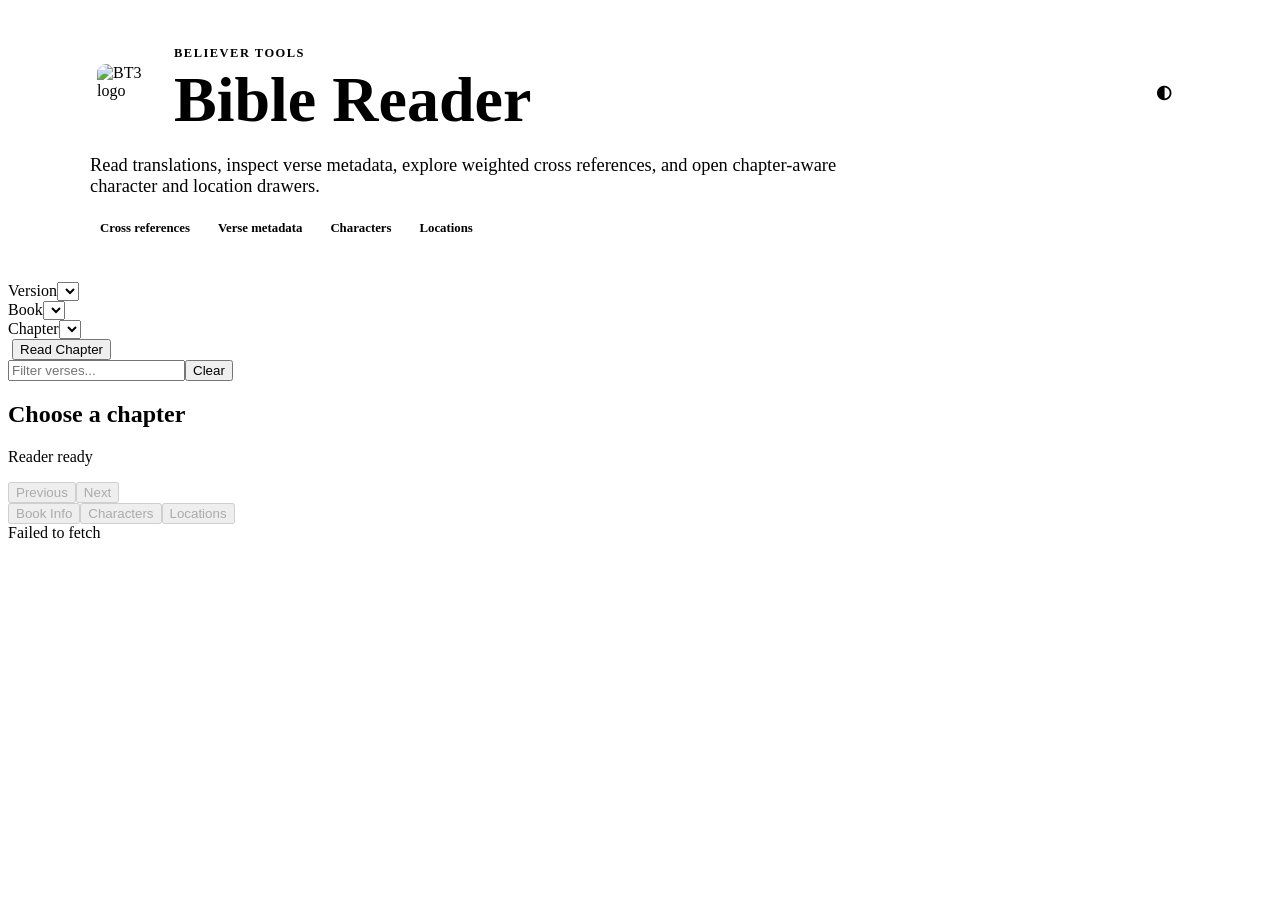
==== commit 86afd56e: "Update print statement from 'Hello' to 'Goodbye'" ====
--- a/biblereader.html
+++ b/biblereader.html
@@ -4,18 +4,33 @@
 <meta charset="utf-8" />
 <meta name="viewport" content="width=device-width,initial-scale=1" />
 <title>Bible Reader</title>
+<link rel="stylesheet" href="https://couppaqsopgvtakzcvgu.supabase.co/storage/v1/object/public/css/app.css" />
+<link rel="stylesheet" href="https://unpkg.com/leaflet@1.9.4/dist/leaflet.css" />
 <style>
-:root{--b50:#e8eafd;--b100:#d1d5fa;--b500:#172fe8;--b600:#1226ba;--b700:#0e1c8b;--blue:#0b9bf4;--ink:#020821;--muted:#535979;--bg:var(--b50);--panel:#fff;--text:var(--ink);--border:var(--b100);--input:#fff;--verse:#f0f1f5;--shadow:0 10px 30px #0208211f}
-body.dark{--bg:#020821;--panel:#0e1015;--text:#f8fafc;--muted:#c2c6d6;--border:#e2e5fc29;--input:#0e1015;--verse:#e8eafd12;--shadow:0 10px 30px #0007}
-*{box-sizing:border-box}body{margin:0;background:var(--bg);color:var(--text);font:16px/1.55 system-ui,-apple-system,Segoe UI,sans-serif}header{text-align:center;padding:28px 18px 18px}.logo{width:72px;height:72px;object-fit:contain}h1{margin:4px 0;font-size:clamp(1.8rem,4vw,3rem);letter-spacing:-.04em}p{margin:.35rem 0}.muted,.meta{color:var(--muted)}main{width:min(1100px,calc(100% - 32px));margin:0 auto 40px}.toolbar,.card,.modal{background:var(--panel);border:1px solid var(--border);box-shadow:var(--shadow)}.toolbar{display:grid;grid-template-columns:repeat(4,1fr);gap:14px;border-radius:22px;padding:18px;position:sticky;top:12px;z-index:5}.card{margin-top:18px;border-radius:24px;overflow:hidden}.head{display:flex;gap:16px;justify-content:space-between;align-items:center;padding:20px;border-bottom:1px solid var(--border);background:linear-gradient(180deg,var(--panel),var(--bg))}.nav,.tools{display:flex;gap:10px;flex-wrap:wrap}label{display:block;font-size:.82rem;font-weight:700;color:var(--muted);margin:0 0 6px}select,input,button{min-height:42px;border-radius:12px;border:1px solid var(--border);background:var(--input);color:var(--text);font:inherit;padding:9px 11px;width:100%}button{border:0;background:var(--b500);color:#fff;font-weight:800;cursor:pointer;box-shadow:0 6px 18px #172fe82e}button:hover:not(:disabled){background:var(--b700)}button:disabled,input:disabled,select:disabled{opacity:.55;cursor:not-allowed}.theme,.pill{width:auto;border-radius:999px}.theme{background:var(--blue);margin-top:12px}.pill{min-height:30px;padding:5px 11px;background:var(--b50);color:var(--b700);border:1px solid var(--border);box-shadow:none;font-size:.78rem}.dark .pill{background:#50b7f724;color:#c5e7fc}.search{display:grid;grid-template-columns:1fr 150px;gap:10px;margin-top:14px}.status{padding:20px;text-align:center;color:var(--muted)}.error{margin:16px 20px;padding:14px;border:1px solid #df29203d;background:#df292014;color:#861913;border-radius:14px;white-space:pre-wrap}.dark .error{color:#f9d4d2}.passage{padding:12px 20px 24px}.verse{display:grid;grid-template-columns:auto auto 1fr;gap:10px;padding:10px 12px;border-radius:14px}.verse:hover{background:var(--verse)}.vnum{min-width:2.4em;text-align:right}.vnum button,.xref{width:auto;min-height:24px;padding:2px 9px;border-radius:999px;background:transparent;color:var(--b700);box-shadow:none}.dark .vnum button,.dark .xref{color:#c5e7fc}.xref{background:var(--b50);border:1px solid var(--border);font-size:.72rem}.dark .xref{background:#50b7f72e}.vtext{font-size:clamp(1.02rem,2vw,1.18rem)}mark{background:#0b9bf438;border-radius:4px}.backdrop{position:fixed;inset:0;display:grid;place-items:center;background:#01030d9e;z-index:30;padding:18px}.backdrop[hidden]{display:none}.modal{width:min(900px,100%);max-height:min(820px,calc(100vh - 36px));overflow:auto;border-radius:24px}.mhead{display:flex;justify-content:space-between;gap:16px;padding:20px;border-bottom:1px solid var(--border)}.mhead h3{margin:0}.close{width:46px;background:var(--blue);font-size:1.4rem}.grid,.list{padding:14px 20px 22px}.grid{display:grid;grid-template-columns:repeat(2,1fr);gap:10px}.item,.detail{border:1px solid var(--border);border-radius:16px;padding:14px;margin-top:10px;background:var(--panel)}.detail{margin-top:0}.full{grid-column:1/-1}.detail h4{margin:0 0 6px;color:var(--b700)}.dark .detail h4,.dark .ref{color:#a2acf6}.topline{display:flex;justify-content:space-between;gap:12px;color:var(--muted);font-size:.86rem;font-weight:800}.chips,.tags{display:flex;flex-wrap:wrap;gap:8px}.chips{padding:0 20px 12px}.tag.active{background:var(--b500);color:#fff}@media(max-width:800px){.toolbar{position:static;grid-template-columns:1fr 1fr}.head{align-items:stretch;flex-direction:column}.grid{grid-template-columns:1fr}}@media(max-width:520px){main{width:calc(100% - 20px)}.toolbar,.search{grid-template-columns:1fr}.verse{grid-template-columns:auto auto 1fr}}
+.site-hero{width:min(var(--content-width,1100px),calc(100% - 32px));margin:24px auto 18px;padding:22px;border:1px solid var(--border);border-radius:28px;background:linear-gradient(135deg,var(--panel),var(--panel-strong));box-shadow:var(--shadow);text-align:left;position:relative;overflow:hidden}.site-hero:before{content:"";position:absolute;inset:-40% -20% auto auto;width:360px;height:360px;border-radius:999px;background:radial-gradient(circle,var(--accent-soft),transparent 70%);pointer-events:none}.hero-top{display:flex;align-items:center;justify-content:space-between;gap:16px;position:relative}.brand-lockup{display:flex;align-items:center;gap:14px}.brand-lockup .logo{width:56px;height:56px;border-radius:16px;padding:7px;background:var(--primary-soft);box-shadow:var(--shadow-soft)}.brand-kicker{margin:0;color:var(--muted);font-weight:800;font-size:.78rem;letter-spacing:.12em;text-transform:uppercase}.site-hero h1{margin:2px 0 0;font-size:clamp(2rem,5vw,4.25rem)}.hero-copy{max-width:760px;margin:18px 0 0;color:var(--muted);font-size:clamp(1rem,2vw,1.15rem)}.hero-actions{display:flex;align-items:center;gap:10px}.theme{width:52px;min-width:52px;padding:0;font-size:1.15rem;font-weight:700;margin-top:0;background:color-mix(in srgb,var(--panel-strong) 82%,transparent);color:var(--text);border:1px solid var(--border-strong);box-shadow:none;backdrop-filter:blur(12px)}.theme:hover:not(:disabled){background:var(--accent-soft);color:var(--accent-hover)}.hero-badges{display:flex;flex-wrap:wrap;gap:8px;margin-top:18px}.hero-badge{border:1px solid var(--border);border-radius:999px;padding:6px 10px;background:var(--primary-soft);color:var(--muted-strong);font-size:.8rem;font-weight:800}@media(max-width:720px){.site-hero{margin-top:14px;padding:18px}.hero-top{align-items:flex-start;flex-direction:column}.hero-actions{width:100%}.theme{width:100%}.brand-lockup .logo{width:48px;height:48px}.hero-badges{display:none}}
 </style>
 </head>
 <body>
-<header>
-  <img id="logo" class="logo" src="https://couppaqsopgvtakzcvgu.supabase.co/storage/v1/object/public/images/heart_only-2_512_fullcolor.png" alt="BT3 logo" />
-  <h1>Bible Reader</h1>
-  <p class="muted">Select a translation, book, and chapter. Click verse numbers for metadata.</p>
-  <button id="theme" class="theme" type="button">🌙 Dark Mode</button>
+<header class="site-hero">
+  <div class="hero-top">
+    <div class="brand-lockup">
+      <img id="logo" class="logo" src="https://couppaqsopgvtakzcvgu.supabase.co/storage/v1/object/public/images/heart_only-2_512_fullcolor.png" alt="BT3 logo" />
+      <div>
+        <p class="brand-kicker">Believer Tools</p>
+        <h1>Bible Reader</h1>
+      </div>
+    </div>
+    <div class="hero-actions">
+      <button id="theme" class="theme" type="button">◐</button>
+    </div>
+  </div>
+  <p class="hero-copy">Read translations, inspect verse metadata, explore weighted cross references, and open chapter-aware character and location drawers.</p>
+  <div class="hero-badges" aria-label="Reader features">
+    <span class="hero-badge">Cross references</span>
+    <span class="hero-badge">Verse metadata</span>
+    <span class="hero-badge">Characters</span>
+    <span class="hero-badge">Locations</span>
+  </div>
 </header>
 <main>
   <section class="toolbar">
@@ -37,7 +52,7 @@
     <article id="passage" class="passage"></article>
   </section>
 </main>
-<div id="xrefModal" class="backdrop" hidden><section class="modal"><div class="mhead"><div><h3 id="xrefTitle">Cross references</h3><p id="xrefSub" class="muted">Top 40 weighted references</p></div><button id="xrefClose" class="close">×</button></div><div class="search" style="padding:0 20px 20px;margin-top:0"><select id="xrefSort"><option value="weight">Sort by Weight</option><option value="RankVerse">Sort by RankVerse</option></select><select id="xrefDir"><option value="desc">Descending</option><option value="asc">Ascending</option></select></div><div id="xrefChips" class="chips"></div><div id="xrefBody" class="list"></div></section></div>
+<div id="xrefModal" class="backdrop" hidden><section class="modal"><div class="mhead"><div><h3 id="xrefTitle">Cross references</h3><p id="xrefSub" class="muted">Top 40 weighted references</p></div><button id="xrefClose" class="close">×</button></div><div class="modal-search"><select id="xrefSort"><option value="weight">Sort by Weight</option><option value="RankVerse">Sort by RankVerse</option></select><select id="xrefDir"><option value="desc">Descending</option><option value="asc">Ascending</option></select></div><div id="xrefChips" class="chips"></div><div id="xrefBody" class="list"></div></section></div>
 <div id="infoModal" class="backdrop" hidden><section class="modal"><div class="mhead"><div><h3 id="infoTitle">Details</h3><p id="infoSub" class="muted"></p></div><button id="infoClose" class="close">×</button></div><div id="infoBody" class="grid"></div></section></div>
 <script>
 const CFG={url:"https://couppaqsopgvtakzcvgu.supabase.co",key:"sb_publishable_BXhuuJDrxb1saVjzaYYnLg_-RfCdtjF",topXrefs:40,themeKey:"bible-reader-theme",lightLogo:"https://couppaqsopgvtakzcvgu.supabase.co/storage/v1/object/public/images/heart_only-2_512_fullcolor.png",darkLogo:"https://couppaqsopgvtakzcvgu.supabase.co/storage/v1/object/public/images/heartlogo_only_darkmode_512.png"};
@@ -45,6 +60,7 @@
 const $=id=>document.getElementById(id);
 const el={version:$("version"),book:$("book"),chapter:$("chapter"),read:$("read"),prev:$("prev"),next:$("next"),title:$("title"),subtitle:$("subtitle"),msg:$("msg"),err:$("err"),passage:$("passage"),search:$("search"),clear:$("clear"),meta:$("meta"),theme:$("theme"),logo:$("logo"),bookInfo:$("bookInfo"),chars:$("chars"),locs:$("locs"),xrefModal:$("xrefModal"),xrefTitle:$("xrefTitle"),xrefSub:$("xrefSub"),xrefBody:$("xrefBody"),xrefChips:$("xrefChips"),xrefClose:$("xrefClose"),xrefSort:$("xrefSort"),xrefDir:$("xrefDir"),infoModal:$("infoModal"),infoTitle:$("infoTitle"),infoSub:$("infoSub"),infoBody:$("infoBody"),infoClose:$("infoClose")};
 const state={versions:[],books:[],verses:[],bookInfo:null,verseMeta:new Map(),chars:[],locs:[],allLocs:null,xrefs:[],xrefPassages:new Map(),xrefFilter:null,xrefSort:"weight",xrefDir:"desc"};
+const wait=ms=>new Promise(r=>setTimeout(r,ms));
 const esc=v=>String(decodeUnicode(v??"")).replace(/[&<>"']/g,c=>({"&":"&amp;","<":"&lt;",">":"&gt;","\"":"&quot;","'":"&#039;"}[c]));
 function decodeUnicode(v){const s=String(v);const out=s.replace(/\\u([0-9a-fA-F]{4})/g,(_,h)=>String.fromCharCode(parseInt(h,16)));return /[\u0590-\u05ff\u0370-\u03ff]/.test(out)?out.replace(/\\/g,"").split(" ").filter(Boolean).join(" "):out}
 const norm=v=>(" "+String(v||"").toLowerCase().replace(/[^a-z0-9]+/g," ")+" ").replace(/\s+/g," ");
@@ -53,14 +69,13 @@
 function msg(t){el.msg.hidden=!t;el.msg.textContent=t||""} function error(e){el.err.hidden=!e;el.err.textContent=e?String(e.message||e):""}
 function disableMain(on){[el.version,el.book,el.chapter,el.read,el.prev,el.next,el.search,el.clear].forEach(x=>x.disabled=on)}
 async function api(table,params={},attempt=0){const u=new URL(API+"/"+table);Object.entries(params).forEach(([k,v])=>v!==undefined&&v!==null&&v!==""&&u.searchParams.set(k,v));try{const c=new AbortController();const timer=setTimeout(()=>c.abort(),15000);const r=await fetch(u,{headers:{apikey:CFG.key,Authorization:"Bearer "+CFG.key,Accept:"application/json"},signal:c.signal});clearTimeout(timer);const text=await r.text();if(!r.ok){const m=r.status+" "+r.statusText+": "+text.slice(0,600);if((r.status>=500||/timeout|57014/i.test(m))&&attempt<1){await wait(700);return api(table,params,1)}throw Error(m)}try{return text?JSON.parse(text):[]}catch{if(attempt<1){await wait(700);return api(table,params,1)}throw Error("Expected JSON from "+table+" but received: "+text.slice(0,300).replace(/\s+/g," "))}}catch(e){if((e.name==="AbortError"||/timeout|network|57014/i.test(String(e.message||e)))&&attempt<1){await wait(700);return api(table,params,1)}throw e}}
-const wait=ms=>new Promise(r=>setTimeout(r,ms));
 function options(select,rows,value,label){select.innerHTML="";rows.forEach(r=>select.add(new Option(label(r),value(r))))}
 const version=()=>state.versions.find(v=>String(v.pk)===String(el.version.value));
 const book=()=>state.books.find(b=>String(b.Book_Number)===String(el.book.value));
 function updateChapters(){const b=book();options(el.chapter,Array.from({length:Number(b?.Chapter_Count||0)},(_,i)=>i+1),n=>n,n=>"Chapter "+n)}
 function navState(){const b=book(),c=Number(el.chapter.value||0),i=state.books.findIndex(x=>String(x.Book_Number)===String(el.book.value));el.prev.disabled=i<=0&&c<=1;el.next.disabled=!b||(i>=state.books.length-1&&c>=Number(b.Chapter_Count||0))}
 async function init(){setTheme(localStorage.getItem(CFG.themeKey)||((matchMedia&&matchMedia("(prefers-color-scheme: dark)").matches)?"dark":"light"));disableMain(true);msg("Loading versions and books...");try{const [versions,books]=await Promise.all([api("bible_versions",{select:"pk,abbreviation,full_name,language",order:"abbreviation.asc"}),api("bible_books",{select:"Book_Number,Book_Name,Chapter_Count,Section,Subsection",order:"Book_Number.asc"})]);state.versions=versions;state.books=books;options(el.version,versions,v=>v.pk,v=>(v.abbreviation||"Version")+(v.full_name?" — "+v.full_name:""));options(el.book,books,b=>b.Book_Number,b=>b.Book_Name);updateChapters();msg("Choose a chapter and press Read Chapter.")}catch(e){error(e);msg("")}finally{disableMain(false);navState()}}
-function setTheme(t){const dark=t==="dark";document.body.classList.toggle("dark",dark);el.theme.textContent=dark?"☀️ Light Mode":"🌙 Dark Mode";el.logo.src=dark?CFG.darkLogo:CFG.lightLogo;localStorage.setItem(CFG.themeKey,dark?"dark":"light")}
+function setTheme(t){const dark=t==="dark";document.body.classList.toggle("dark",dark);el.theme.textContent=dark?"◑":"◐";el.theme.setAttribute("aria-label",dark?"Switch to light theme":"Switch to dark theme");el.logo.src=dark?CFG.darkLogo:CFG.lightLogo;localStorage.setItem(CFG.themeKey,dark?"dark":"light")}
 function verseNum(ref){return (String(ref).match(/:(\d+)(?:-|$)/)||[])[1]||""}
 function chapterKey(ref){const p=String(ref||"").split(":")[0]||"";const i=p.lastIndexOf(" ");return i<0?"":(!isNaN(Number(p.slice(i+1)))?p:"")}
 function sameChapter(a,b){return chapterKey(a)&&chapterKey(a)===chapterKey(b)}
@@ -70,20 +85,25 @@
 async function enrich(b,rows){await Promise.allSettled([loadBookInfo(b),loadVerseMeta(rows),loadCharacters(rows),loadLocations(b,rows)]);el.bookInfo.disabled=false;el.chars.disabled=false;el.locs.disabled=false}
 async function loadBookInfo(b){const r=await api("bible_books",{select:"Book_Name,Author_Name,Author_Audience,Author_Purpose,Authorship_Time,Literary_Genre,Section,Subsection,Key_Themes,Key_Doctrines,Key_Events,Key_Verses,Jesus_In_This_Book,Chapter_Outline_Summary,Summary_Symbolic_Imagery",Book_Name:"eq."+b.Book_Name,limit:"1"});state.bookInfo=r[0]||b}
 async function loadVerseMeta(rows){const refs=rows.map(r=>r.VerseRef).filter(Boolean);if(!refs.length)return;const meta=await api("bible_verses",{select:"VerseRef,title,labels,Literary_Genre,TypeGroup,GodIsAttr,ContainsLogicProposition,RankVerse,Section,Subsection,TSKmain",VerseRef:inList(refs)});meta.forEach(r=>state.verseMeta.set(r.VerseRef,r))}
-async function loadCharacters(rows){const text=rows.map(r=>(r.VerseRef||"")+" "+(r.Passage||"")).join(" ");const people=await api("bible_characters",{select:"pk,name,name_modern,name_hebrew,name_greek,name_meaning,testament,major_role_in_bible,overview_statement,summary,key_verses,primary_scripture_refs,character_main_events,key_events",order:"name.asc",limit:"500"});state.chars=rankMatches(people,text,rows,p=>[p.name,p.name_modern]).slice(0,30)}
+async function loadCharacters(rows){const text=rows.map(r=>(r.VerseRef||"")+" "+(r.Passage||"")).join(" ");const chapterRef=rows[0]?.VerseRef||"";const people=await api("bible_characters",{select:"pk,name,name_modern,name_hebrew,name_greek,name_latin,name_meaning,testament,major_role_in_bible,overview_statement,summary,key_verses,primary_scripture_refs,secondary_scripture_refs,scripture_mentions,character_main_events,key_events,notes",order:"name.asc",limit:"500"});state.chars=rankMatches(people,text,rows,p=>characterAliases(p),chapterRef).slice(0,30)}
 async function loadLocations(b,rows){if(!state.allLocs)state.allLocs=await api("bible_locations_geopandas",{select:"pk,Name,description,geometry",order:"Name.asc",limit:"2000"});const text=rows.map(r=>(r.VerseRef||"")+" "+(r.Passage||"")).join(" ")+" "+[b.Book_Name,b.Section,b.Subsection].filter(Boolean).join(" ");state.locs=rankMatches(state.allLocs,text,rows,l=>locAliases(l.Name)).map(l=>({...l,point:point(l.geometry)})).slice(0,30)}
-function rankMatches(items,text,rows,getNames){const seen=new Set();return items.map(x=>{const names=[...new Set(getNames(x).filter(Boolean).flatMap(aliasList).map(a=>norm(a).trim()).filter(a=>a.length>=3&&!['the','and'].includes(a)))];const count=names.reduce((n,a)=>n+phraseCount(text,a),0);if(!count||seen.has(x.pk))return null;seen.add(x.pk);return{...x,mentionCount:count,chapterRefs:rows.filter(r=>names.some(a=>phraseCount(r.Passage||"",a))).map(r=>r.VerseRef),matchedAliases:names}}).filter(Boolean).sort((a,b)=>b.mentionCount-a.mentionCount||String(a.Name||a.name||"").localeCompare(String(b.Name||b.name||"")))}
-function aliasList(name){return [name]}
-function locAliases(name){const raw=String(name||""),base=raw.replace(/\([^)]*\)/g," ");const n=norm(raw).trim(),b=norm(base).trim();const map={"sea of galilee":["galilee"],"mount sinai":["sinai"],"jerusalem":["zion"],"capernaum":["capharnaum"],"nineveh":["nineve","ninive","niniveh"],"joppa":["joppe"],"tyre":["tyrus"],"sidon":["zidon"]};return [n,b,...(map[n]||[]),...(map[b]||[]),...(b.includes(" ")?[b.split(" ")[0]]:[])]}
-function point(g){const nums=String(g||"").match(/-?\d+(?:\.\d+)?/g)||[];if(nums.length<2)return null;const s=String(g).toLowerCase();return{lon:Number(nums[0]),lat:Number(nums[1]),kind:s.includes("point")?"WKT POINT":s.includes("coordinates")?(String(g).includes("<")?"KML":"GeoJSON"):"unknown"}}
+function rankMatches(items,text,rows,getNames,chapterRef=''){const seen=new Set();return items.map(x=>{const names=[...new Set(getNames(x).filter(Boolean).flatMap(aliasList).map(a=>norm(a).trim()).filter(a=>a.length>=3&&!['the','and'].includes(a)))];const textHits=names.reduce((n,a)=>n+phraseCount(text,a),0);const refHits=chapterMatchesRefs(chapterRef,[x.primary_scripture_refs,x.secondary_scripture_refs,x.scripture_mentions].join(' '))?0.35:0;const count=textHits+refHits;if(!count||seen.has(x.pk))return null;seen.add(x.pk);return{...x,mentionCount:textHits,matchScore:count,referenceMatch:Boolean(refHits),chapterRefs:rows.filter(r=>names.some(a=>phraseCount(r.Passage||'',a))).map(r=>r.VerseRef),matchedAliases:names}}).filter(Boolean).sort((a,b)=>b.matchScore-a.matchScore||String(a.Name||a.name||'').localeCompare(String(b.Name||b.name||'')))}
+function characterAliases(p){const fields=[p.name,p.name_modern,p.name_hebrew,p.name_greek,p.name_latin].filter(Boolean);const bio=[p.summary,p.key_events,p.character_main_events,p.overview_statement,p.notes].filter(Boolean).join(' ');return [...new Set([...fields,...extractEntityAliases(bio)])]}
+function extractEntityAliases(text=''){const aliases=[];const source=String(text);const patterns=[/originally called ([A-Z][a-z]{2,})/g,/formerly called ([A-Z][a-z]{2,})/g,/also called ([A-Z][a-z]{2,})/g,/also known as ([A-Z][a-z]{2,})/g,/named ([A-Z][a-z]{2,})/g];patterns.forEach(rx=>{let m;while((m=rx.exec(source)))aliases.push(m[1])});return [...new Set(aliases)]}
+function chapterMatchesRefs(chapterRef,refText=''){const chapter=chapterKey(chapterRef);if(!chapter)return false;return norm(refText).includes(norm(chapter).trim())}
+function aliasList(name){const n=norm(name).trim();const aliases=[name];const map={"abraham":["abram"],"abram":["abraham"],"sarah":["sarai"],"sarai":["sarah"],"jacob":["israel"],"israel":["jacob"],"paul":["saul"],"saul":["paul"],"peter":["simon","cephas"],"simon peter":["simon","peter","cephas"],"cephas":["peter","simon"],"jesus christ":["jesus","christ"]};if(map[n])map[n].forEach(a=>aliases.push(a));return aliases}
+function locAliases(name){const raw=String(name||''),base=raw.replace(/\([^)]*\)/g,' ');const n=norm(raw).trim(),b=norm(base).trim(),parts=b.split(' ').filter(Boolean);const map={"sea of galilee":["galilee"],"mount sinai":["sinai"],"jerusalem":["zion"],"capernaum":["capharnaum"],"nineveh":["nineve","ninive","niniveh"],"joppa":["joppe"],"tyre":["tyrus"],"sidon":["zidon"],"ur":["ur of the chaldees","chaldees"],"ur of the chaldees":["ur","chaldees"]};const aliases=[n,b,...(map[n]||[]),...(map[b]||[])];if(parts.length>1)aliases.push(parts[0],parts[parts.length-1]);if(b.includes(' of the '))aliases.push(b.replace(' of the ',' '));if(b.includes(' of '))aliases.push(b.replace(' of ',' '));return [...new Set(aliases.filter(Boolean))]}
+function point(g){const text=String(g||'');const lower=text.toLowerCase();let buf='',nums=[];for(const ch of text){if('0123456789.-'.includes(ch))buf+=ch;else if(buf){const n=Number(buf);if(Number.isFinite(n))nums.push(n);buf=''}}if(buf){const n=Number(buf);if(Number.isFinite(n))nums.push(n)}if(nums.length<2)return null;const lon=nums[0],lat=nums[1];if(Math.abs(lat)>90||Math.abs(lon)>180)return null;return{lon,lat,kind:lower.includes('point')?'WKT POINT':lower.includes('coordinates')?'coordinates':'unknown'}}
 function renderVerses(){const q=el.search.value.trim(),rows=q?state.verses.filter(r=>String(r.Passage||"").toLowerCase().includes(q.toLowerCase())):state.verses;el.passage.innerHTML=rows.map(r=>`<div class="verse"><div><button class="xref" data-xref="${esc(r.VerseRef)}">Xrefs</button></div><div class="vnum"><button data-vmeta="${esc(r.VerseRef)}">${esc(verseNum(r.VerseRef))}</button></div><div class="vtext">${highlight(r.Passage,q)}</div></div>`).join("");el.meta.textContent=q?`${rows.length} of ${state.verses.length} verses shown.`:`${state.verses.length} verses loaded.`}
 function card(title,value,full=false){return `<div class="detail${full?' full':''}"><h4>${esc(title)}</h4><p>${value?esc(value):'—'}</p></div>`}
 function openInfo(title,sub,html){el.infoTitle.textContent=title;el.infoSub.textContent=sub||"";el.infoBody.innerHTML=html;el.infoModal.hidden=false}
 function showBook(){const b=state.bookInfo||book();openInfo("Book Info",b.Book_Name,[['Author',b.Author_Name],['Audience',b.Author_Audience],['Purpose',b.Author_Purpose,1],['Authorship Time',b.Authorship_Time],['Genre',b.Literary_Genre],['Section',b.Section],['Subsection',b.Subsection],['Key Themes',b.Key_Themes,1],['Key Doctrines',b.Key_Doctrines,1],['Key Events',b.Key_Events,1],['Key Verses',b.Key_Verses,1],['Jesus In This Book',b.Jesus_In_This_Book,1],['Chapter Outline',b.Chapter_Outline_Summary,1]].map(x=>card(x[0],x[1],x[2])).join(""))}
 async function showVerse(ref){let m=state.verseMeta.get(ref);if(!m){const r=await api("bible_verses",{select:"VerseRef,title,labels,Literary_Genre,TypeGroup,GodIsAttr,ContainsLogicProposition,RankVerse,Section,Subsection,TSKmain",VerseRef:"eq."+ref,limit:"1"});m=r[0]}openInfo("Verse Details",ref,m?[['Title',m.title],['Labels',m.labels,1],['Literary Genre',m.Literary_Genre],['Type Group',m.TypeGroup],['God Is',m.GodIsAttr,1],['Logic Proposition',m.ContainsLogicProposition],['RankVerse',m.RankVerse==null?'':Number(m.RankVerse).toFixed(4)],['Section',m.Section],['Subsection',m.Subsection],['TSK',m.TSKmain,1]].map(x=>card(x[0],x[1],x[2])).join(""):card("Status","No metadata found.",1))}
-function showCharacters(){openInfo("Characters",el.title.textContent,state.chars.length?state.chars.map(c=>`<div class="detail full"><h4>${esc(c.name_modern||c.name||'Unknown')}</h4><p class="muted">${esc([c.name_hebrew,c.name_greek,c.testament].filter(Boolean).join(' • '))}</p><p><b>Mentions:</b> ${c.mentionCount}</p><p><b>Refs:</b> ${esc(c.chapterRefs.slice(0,10).join(', ')||'—')}</p><p><b>Meaning:</b> ${esc(c.name_meaning||'—')}</p><p><b>Role:</b> ${esc(c.major_role_in_bible||'—')}</p><p><b>Overview:</b> ${esc(c.overview_statement||c.summary||'—')}</p></div>`).join(""):card("Status","No character matches found for this chapter.",1))}
-function showLocations(){openInfo("Locations",el.title.textContent,state.locs.length?miniMap(state.locs)+state.locs.map(l=>`<div class="detail full"><h4>${esc(l.Name||'Unknown')}</h4><p><b>Mentions:</b> ${l.mentionCount}</p><p><b>Refs:</b> ${esc(l.chapterRefs.slice(0,10).join(', ')||'—')}</p><p><b>Geometry:</b> ${esc(l.point?`${l.point.kind} lon=${l.point.lon}, lat=${l.point.lat}`:String(l.geometry||'').slice(0,180)||'—')}</p><p><b>Description:</b> ${esc(l.description||'—')}</p></div>`).join(""):card("Status","No location matches found for this chapter.",1))}
-function miniMap(locs){const pts=locs.filter(l=>l.point);if(!pts.length)return card("Map","No parseable point geometry found.",1);const xs=pts.map(l=>l.point.lon),ys=pts.map(l=>l.point.lat),minX=Math.min(...xs),maxX=Math.max(...xs),minY=Math.min(...ys),maxY=Math.max(...ys);const x=n=>30+((n-minX)/((maxX-minX)||1))*740,y=n=>320-((n-minY)/((maxY-minY)||1))*260;return `<div class="detail full"><h4>Map Preview</h4><svg viewBox="0 0 800 360" style="width:100%;border:1px solid var(--border);border-radius:14px;background:var(--verse)">${pts.map(l=>`<circle cx="${x(l.point.lon)}" cy="${y(l.point.lat)}" r="6" fill="var(--blue)"><title>${esc(l.Name)}</title></circle><text x="${x(l.point.lon)+9}" y="${y(l.point.lat)+4}" fill="var(--text)">${esc(l.Name)}</text>`).join('')}</svg></div>`}
+function compressVerseRefs(refs){const groups=new Map();refs.filter(Boolean).forEach(ref=>{const s=String(ref);const m=s.match(/^(.+?) ([0-9]+):([0-9]+)$/);if(!m)return;const key=m[1]+" "+m[2];if(!groups.has(key))groups.set(key,[]);groups.get(key).push(Number(m[3]))});const parts=[];groups.forEach((nums,key)=>{const sorted=[...new Set(nums)].sort((a,b)=>a-b);let start=null,prev=null;sorted.forEach(n=>{if(start===null){start=prev=n;return}if(n===prev+1){prev=n;return}parts.push(key+":"+(start===prev?start:start+"-"+prev));start=prev=n});if(start!==null)parts.push(key+":"+(start===prev?start:start+"-"+prev))});return parts.join(", ")}
+function showCharacters(){openInfo("Characters",el.title.textContent,state.chars.length?state.chars.map(c=>{const refs=compressVerseRefs(c.chapterRefs||[]);const refLine=refs?`<p><b>Refs:</b> ${esc(refs)}</p>`:(c.referenceMatch?'<p><b>Reference range:</b> chapter falls inside listed scripture references</p>':'');return `<div class="detail full"><h4>${esc(c.name_modern||c.name||'Unknown')}</h4><p class="muted">${esc([c.name_hebrew,c.name_greek,c.testament].filter(Boolean).join(' • '))}</p><p><b>Direct mentions:</b> ${c.mentionCount}</p>${refLine}<p><b>Meaning:</b> ${esc(c.name_meaning||'—')}</p><p><b>Role:</b> ${esc(c.major_role_in_bible||'—')}</p><p><b>Overview:</b> ${esc(c.overview_statement||c.summary||'—')}</p></div>`}).join(""):card("Status","No character matches found for this chapter.",1))}
+function showLocations(){openInfo("Locations",el.title.textContent,state.locs.length?miniMap(state.locs)+state.locs.map(l=>`<div class="detail full"><h4>${esc(l.Name||'Unknown')}</h4><p><b>Mentions:</b> ${l.mentionCount}</p><p><b>Refs:</b> ${esc(compressVerseRefs(l.chapterRefs||[])||'—')}</p><p><b>Geometry:</b> ${esc(l.point?`${l.point.kind} lon=${l.point.lon}, lat=${l.point.lat}`:String(l.geometry||'').slice(0,180)||'—')}</p><p><b>Description:</b> ${esc(l.description||'—')}</p></div>`).join(""):card("Status","No location matches found for this chapter.",1))}
+function miniMap(locs){const pts=locs.filter(l=>l.point&&Number.isFinite(l.point.lat)&&Number.isFinite(l.point.lon));if(!pts.length)return card("Map","No parseable point geometry found.",1);const id='map_'+Math.random().toString(36).slice(2);setTimeout(()=>drawLeafletMap(id,pts),80);return `<div class="detail full"><h4>Map Preview</h4><div id="${id}" style="width:100%;height:380px;border:1px solid var(--border);border-radius:14px;overflow:hidden;background:var(--panel-strong)"></div><p class="muted">Map data © OpenStreetMap contributors.</p></div>`}
+function drawLeafletMap(id,pts){const node=document.getElementById(id);if(!node)return;if(!window.L){node.innerHTML='<p style="padding:1rem">Map library did not load.</p>';return}const map=L.map(node,{scrollWheelZoom:false});L.tileLayer('https://{s}.tile.openstreetmap.org/{z}/{x}/{y}.png',{maxZoom:19,attribution:'© OpenStreetMap contributors'}).addTo(map);const bounds=[];const seen=new Map();pts.slice(0,40).forEach(l=>{const key=l.point.lat.toFixed(5)+','+l.point.lon.toFixed(5);const n=seen.get(key)||0;seen.set(key,n+1);const lat=l.point.lat+n*0.0025,lon=l.point.lon+n*0.0025;bounds.push([lat,lon]);L.marker([lat,lon]).addTo(map).bindPopup(esc(l.Name||'Unknown'))});if(bounds.length===1)map.setView(bounds[0],9);else map.fitBounds(bounds,{padding:[30,30],maxZoom:9});setTimeout(()=>map.invalidateSize(),150)}
 async function showXrefs(ref){el.xrefModal.hidden=false;el.xrefTitle.textContent=ref+" cross references";el.xrefSub.textContent="Loading top weighted references...";el.xrefBody.innerHTML='<div class="status">Loading...</div>';el.xrefChips.innerHTML="";try{const raw=await loadXrefs(ref),meta=await xrefMeta(raw);state.xrefs=sortXrefs(raw.map(r=>({...r,...(meta.get(r.target_VerseRef)||{})})).filter(r=>!sameChapter(ref,r.target_VerseRef)).sort((a,b)=>Number(b.weight||0)-Number(a.weight||0)).slice(0,CFG.topXrefs));state.xrefFilter=null;state.xrefPassages=new Map();renderXrefs();const pm=await xrefPassages(state.xrefs);state.xrefPassages=pm;renderXrefs(true)}catch(e){el.xrefBody.innerHTML='<div class="error">'+esc(e.message||e)+'</div>'}}
 async function loadXrefs(ref){for(const limit of [250,100,50,20]){try{return await api("bible_xrefs",{select:"target_VerseRef,terms,weight,connectid",source_VerseRef:"eq."+ref,limit})}catch(e){if(!/timeout|57014/i.test(String(e.message||e)))throw e}}return[]}
 async function xrefMeta(rows){const refs=rows.map(r=>r.target_VerseRef).filter(Boolean),m=new Map();if(!refs.length)return m;(await api("bible_verses",{select:"VerseRef,RowNum,RankVerse,Section,Subsection",VerseRef:inList(refs)})).forEach(r=>m.set(r.VerseRef,r));return m}
@@ -95,5 +115,6 @@
 el.book.onchange=()=>{updateChapters();navState()};el.chapter.onchange=navState;el.read.onclick=readChapter;el.prev.onclick=()=>move(-1);el.next.onclick=()=>move(1);el.search.oninput=renderVerses;el.clear.onclick=()=>{el.search.value='';renderVerses();el.search.focus()};el.theme.onclick=()=>setTheme(document.body.classList.contains('dark')?'light':'dark');el.bookInfo.onclick=showBook;el.chars.onclick=showCharacters;el.locs.onclick=showLocations;el.xrefClose.onclick=()=>el.xrefModal.hidden=true;el.infoClose.onclick=()=>el.infoModal.hidden=true;el.passage.onclick=e=>{const x=e.target.closest('[data-xref]'),v=e.target.closest('[data-vmeta]');if(x)showXrefs(x.dataset.xref);if(v)showVerse(v.dataset.vmeta)};el.xrefSort.onchange=()=>{state.xrefSort=el.xrefSort.value;renderXrefs(!!state.xrefPassages.size)};el.xrefDir.onchange=()=>{state.xrefDir=el.xrefDir.value;renderXrefs(!!state.xrefPassages.size)};el.xrefChips.onclick=e=>{const b=e.target.closest('[data-filter]');if(!b)return;state.xrefFilter=b.dataset.filter?{field:b.dataset.filter,value:b.dataset.value}:null;renderXrefs(!!state.xrefPassages.size)};document.onclick=e=>{if(e.target===el.xrefModal)el.xrefModal.hidden=true;if(e.target===el.infoModal)el.infoModal.hidden=true};document.onkeydown=e=>{if(e.target.matches('input,select,textarea'))return;if(e.key==='ArrowLeft'&&!el.prev.disabled)move(-1);if(e.key==='ArrowRight'&&!el.next.disabled)move(1);if(e.key==='Escape'){el.xrefModal.hidden=true;el.infoModal.hidden=true}};
 init();
 </script>
+<script src="https://unpkg.com/leaflet@1.9.4/dist/leaflet.js"></script>
 </body>
 </html>
